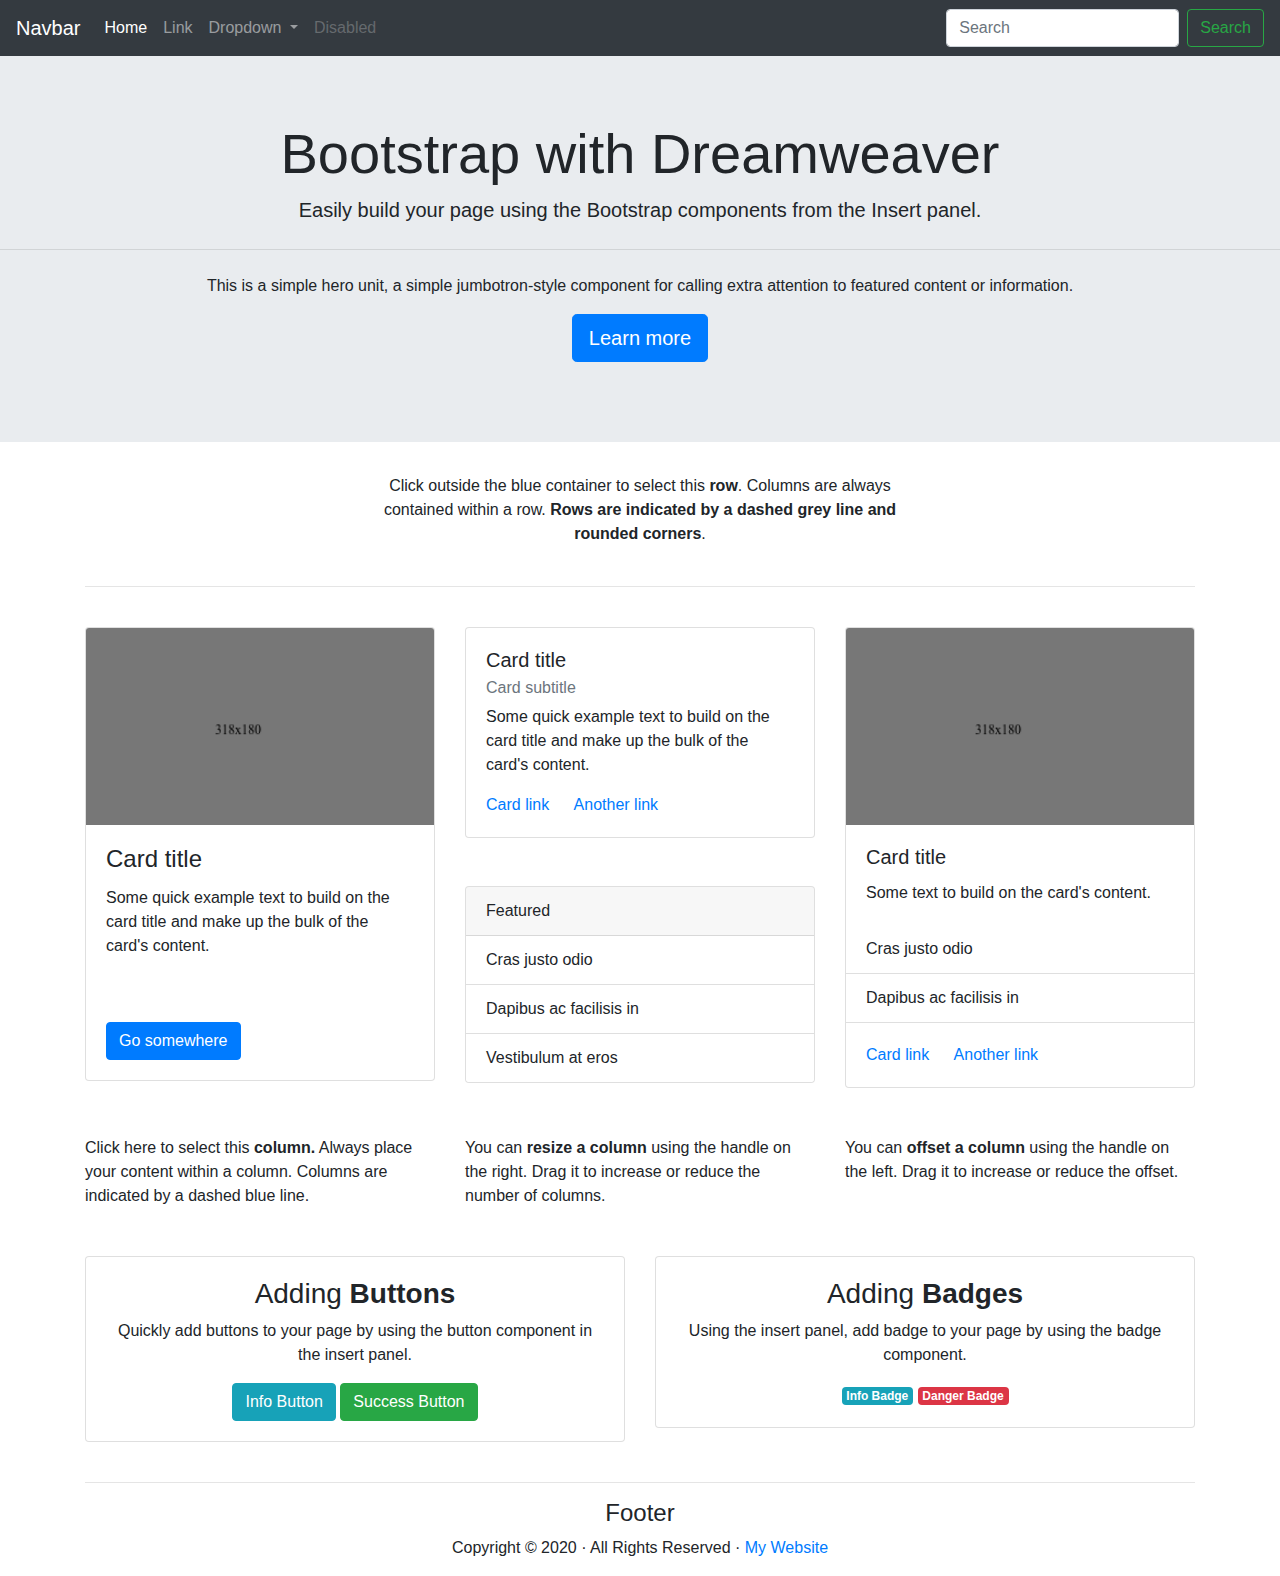
==== index.html @ 67c65842 "Added Bootstrap files" ====
<!DOCTYPE html>
<html lang="en">
  <head>
    <meta charset="utf-8">
    <meta http-equiv="X-UA-Compatible" content="IE=edge">
    <meta name="viewport" content="width=device-width, initial-scale=1">
    <title>Bootstrap - Prebuilt Layout</title>

    <!-- Bootstrap -->
    <link href="css/bootstrap-4.4.1.css" rel="stylesheet">

  </head>
  <body>
    <nav class="navbar navbar-expand-lg navbar-dark bg-dark">
       <a class="navbar-brand" href="#">Navbar</a>
       <button class="navbar-toggler" type="button" data-toggle="collapse" data-target="#navbarSupportedContent" aria-controls="navbarSupportedContent" aria-expanded="false" aria-label="Toggle navigation">
       <span class="navbar-toggler-icon"></span>
       </button>
       <div class="collapse navbar-collapse" id="navbarSupportedContent">
          <ul class="navbar-nav mr-auto">
             <li class="nav-item active">
                <a class="nav-link" href="#">Home <span class="sr-only">(current)</span></a>
             </li>
             <li class="nav-item">
                <a class="nav-link" href="#">Link</a>
             </li>
             <li class="nav-item dropdown">
                <a class="nav-link dropdown-toggle" href="#" id="navbarDropdown" role="button" data-toggle="dropdown" aria-haspopup="true" aria-expanded="false">
                Dropdown
                </a>
                <div class="dropdown-menu" aria-labelledby="navbarDropdown">
                   <a class="dropdown-item" href="#">Action</a>
                   <a class="dropdown-item" href="#">Another action</a>
                   <div class="dropdown-divider"></div>
                   <a class="dropdown-item" href="#">Something else here</a>
                </div>
             </li>
             <li class="nav-item">
                <a class="nav-link disabled" href="#">Disabled</a>
             </li>
          </ul>
          <form class="form-inline my-2 my-lg-0">
             <input class="form-control mr-sm-2" type="search" placeholder="Search" aria-label="Search">
             <button class="btn btn-outline-success my-2 my-sm-0" type="submit">Search</button>
          </form>
       </div>
    </nav>

    <div class="jumbotron jumbotron-fluid text-center">
       <h1 class="display-4">Bootstrap with Dreamweaver</h1>
       <p class="lead">Easily build your page using the Bootstrap components from the Insert panel.</p>
       <hr class="my-4">
       <p>This is a simple hero unit, a simple jumbotron-style component for calling extra attention to featured content or information.</p>
       <p class="lead">
          <a class="btn btn-primary btn-lg" href="#" role="button">Learn more</a>
       </p>
    </div>
    <div class="container">
       <div class="row text-center">
          <div class="col-lg-6 offset-lg-3">Click outside the blue container to select this <strong>row</strong>. Columns are always contained within a row. <strong>Rows are indicated by a dashed grey line and rounded corners</strong>. </div>
       </div>
       <br>
       <hr>
       <br>
       <div class="row">
          <div class="col-md-4">
             <div class="card">
                <img class="card-img-top" src="images/card-img.png" alt="Card image cap">
                <div class="card-body">
                   <h4 class="card-title">Card title</h4>
                   <p class="card-text">Some quick example text to build on the card title and make up the bulk of the card's content.</p>
                   <br><br>
                   <a href="#" class="btn btn-primary">Go somewhere</a>
                </div>
             </div>
          </div>
          <div class="col-md-4">
             <div class="card">
                <div class="card-body">
                   <h5 class="card-title">Card title</h5>
                   <h6 class="card-subtitle mb-2 text-muted">Card subtitle</h6>
                   <p class="card-text">Some quick example text to build on the card title and make up the bulk of the card's content.</p>
                   <a href="#" class="card-link">Card link</a>
                   <a href="#" class="card-link">Another link</a>
                </div>
             </div>
             <br>
             <br/>
             <div class="card">
                <div class="card-header">
                   Featured
                </div>
                <ul class="list-group list-group-flush">
                   <li class="list-group-item">Cras justo odio</li>
                   <li class="list-group-item">Dapibus ac facilisis in</li>
                   <li class="list-group-item">Vestibulum at eros</li>
                </ul>
             </div>
          </div>
          <div class="col-md-4">
             <div class="card">
                <img class="card-img-top" src="images/card-img.png" alt="Card image cap">
                <div class="card-body">
                   <h5 class="card-title">Card title</h5>
                   <p class="card-text">Some text to build on the card's content.</p>
                </div>
                <ul class="list-group list-group-flush">
                   <li class="list-group-item">Cras justo odio</li>
                   <li class="list-group-item">Dapibus ac facilisis in</li>
                </ul>
                <div class="card-body">
                   <a href="#" class="card-link">Card link</a>
                   <a href="#" class="card-link">Another link</a>
                </div>
             </div>
          </div>
       </div>
       <br/>
       <br/>
       <div class="row">
          <div class=" col-md-4"> Click here to select this<strong> column.</strong> Always place your content within a column. Columns are indicated by a dashed blue line. </div>
          <div class="col-md-4 "> You can <strong>resize a column</strong> using the handle on the right. Drag it to increase or reduce the number of columns.</div>
          <div class="col-md-4 "> You can <strong>offset a column</strong> using the handle on the left. Drag it to increase or reduce the offset. </div>
       </div>
       <br/>
       <br/>
       <div class="row">
          <div class="col-md-6 text-center">
             <div class="card">
                <div class="card-body">
                   <h3>Adding <strong>Buttons</strong></h3>
                   <p>Quickly add buttons to your page by using the button component in the insert panel. </p>
                   <button type="button" class="btn btn-info btn-md">Info Button</button>
                   <button type="button" class="btn btn-success btn-md">Success Button</button>
                </div>
             </div>
          </div>
          <div class="text-center col-md-6">
             <div class="card">
                <div class="card-body">
                   <h3>Adding <strong>Badges</strong></h3>
                   <p>Using the insert panel, add badge to your page by using the badge component.</p>
                   <span class="badge badge-info">Info Badge</span> <span class="badge badge-danger">Danger Badge</span>
                </div>
             </div>
          </div>
       </div>
       <br>
       <hr>
       <div class="row">
          <div class="text-center col-lg-6 offset-lg-3">
             <h4>Footer </h4>
             <p>Copyright &copy; 2020 &middot; All Rights Reserved &middot; <a href="#" >My Website</a></p>
          </div>
       </div>
    </div>
    <!-- jQuery (necessary for Bootstrap's JavaScript plugins) --> 
    <script src="js/jquery-3.4.1.min.js"></script>

    <!-- Include all compiled plugins (below), or include individual files as needed --> 
    <script src="js/popper.min.js"></script>
    <script src="js/bootstrap-4.4.1.js"></script>
  </body>
</html>
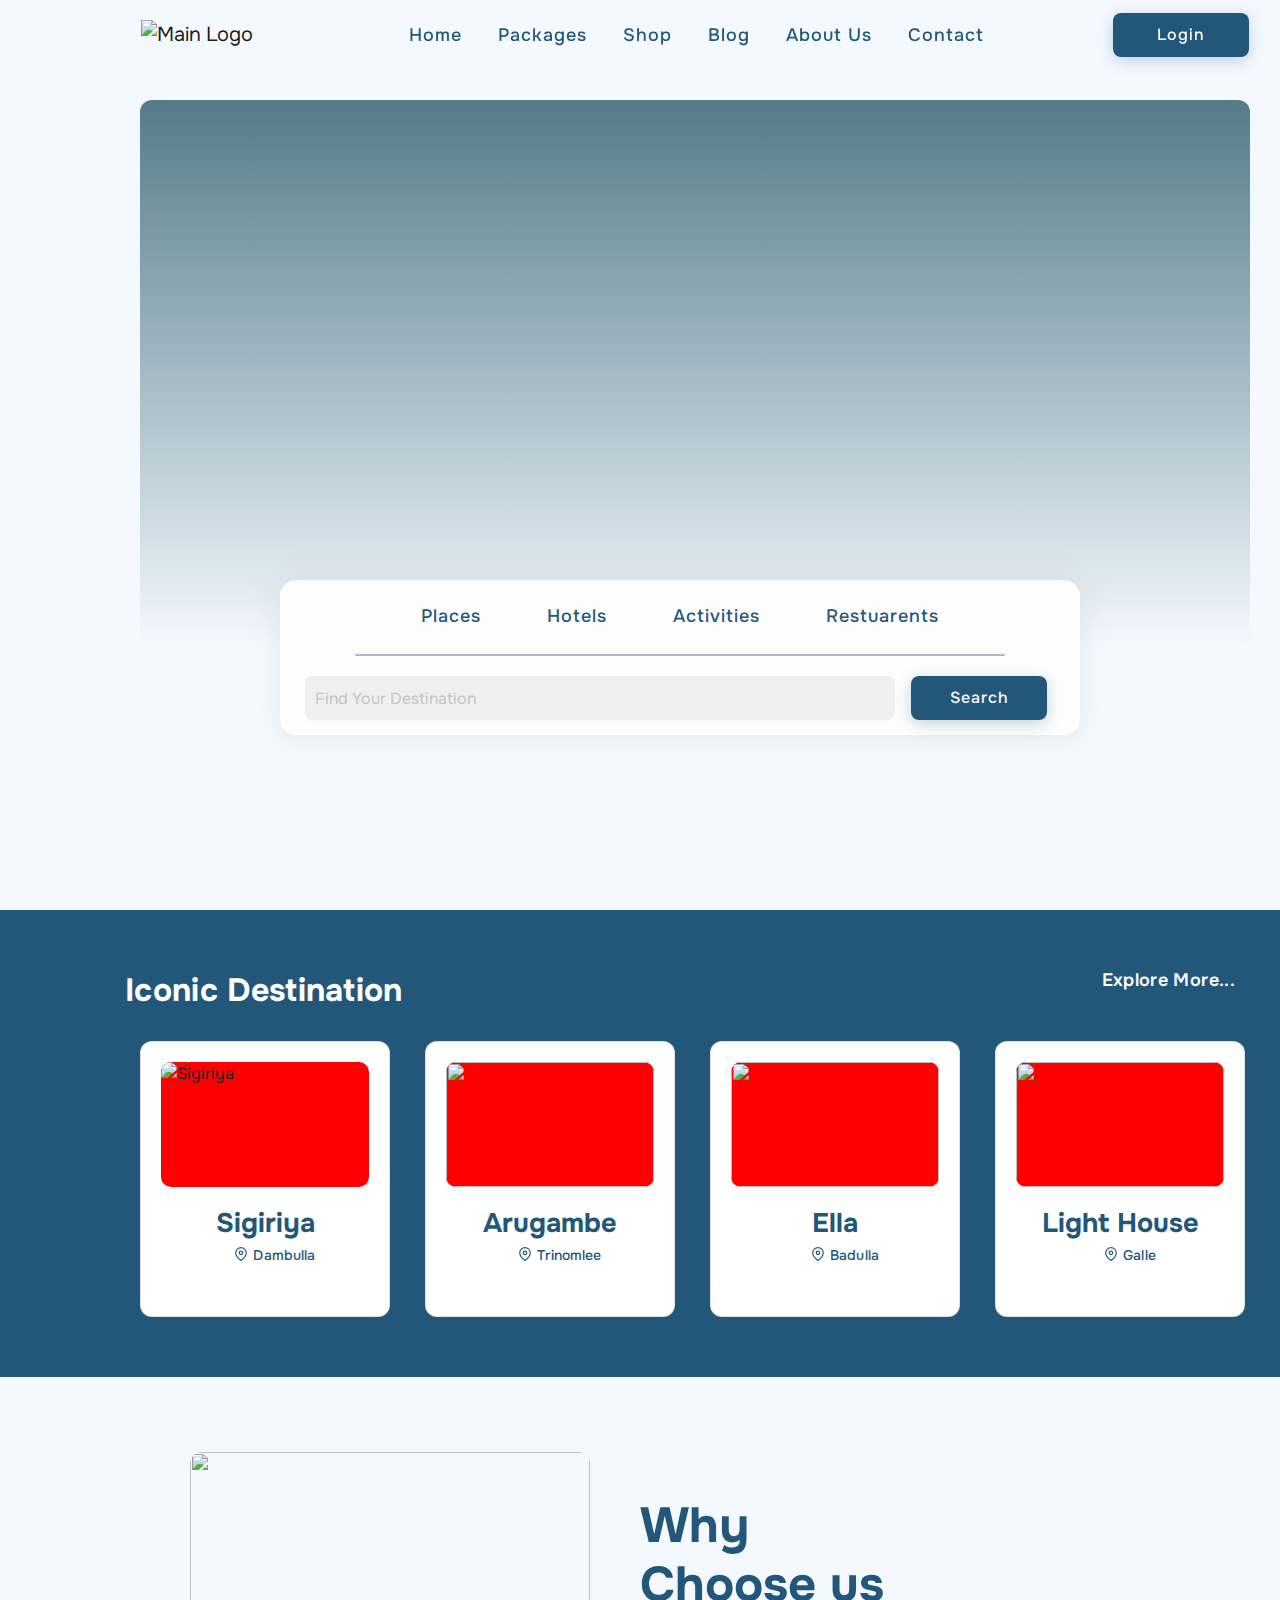
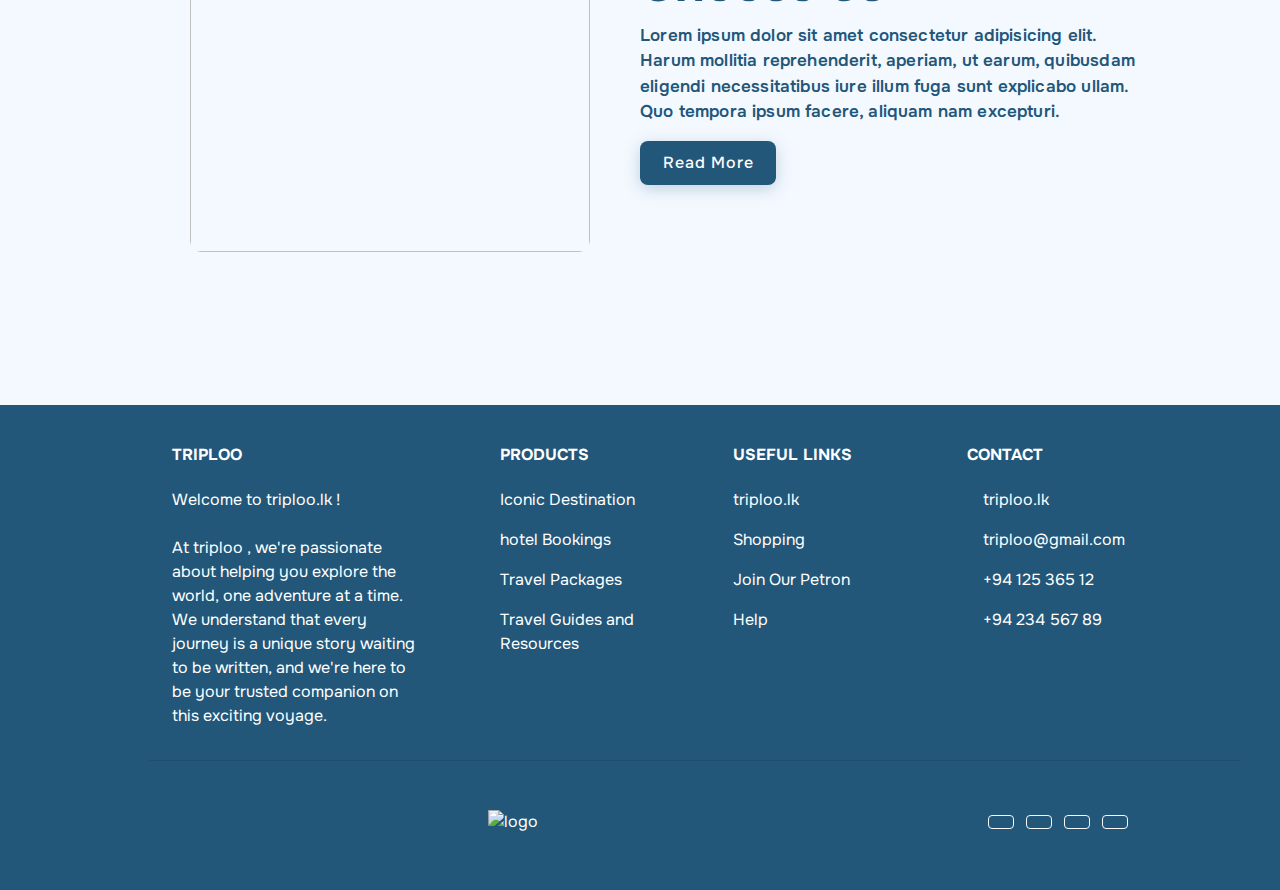
==== commit 4a4e5ba4: ".gitignore file added" ====
--- a/index.html
+++ b/index.html
@@ -4,156 +4,440 @@
     <meta charset="utf-8">
     <meta http-equiv="X-UA-Compatible" content="IE=edge">
     <meta name="viewport" content="width=device-width, initial-scale=1">
-    <title>Bootstrap - Prebuilt Layout</title>
+    <title>Triploo | See the world your way</title>
 
     <!-- Bootstrap -->
     <link href="css/bootstrap-4.4.1.css" rel="stylesheet">
 
+    <!-- External Css -->
+    <link rel="stylesheet" href="./css/style.css">
+
+    <!-- Fav Icon  -->
+    <link rel="Icon" href="./images/logos/favIconSvg.svg">
+
+    <!-- Remix icon CDN -->
+    <link href="https://cdn.jsdelivr.net/npm/remixicon@2.2.0/fonts/remixicon.css" rel="stylesheet">
+
+    <!-- Google font link -->
+   <link rel="preconnect" href="https://fonts.googleapis.com">
+   <link rel="preconnect" href="https://fonts.gstatic.com" crossorigin>
+   <link href="https://fonts.googleapis.com/css2?family=Gabarito:wght@400;500;600;700;800;900&family=Lato:wght@700&family=Onest:wght@100;200;300;400;500;600;700;800;900&family=Source+Sans+3:wght@600&display=swap" rel="stylesheet">
+
   </head>
   <body>
-    <nav class="navbar navbar-expand-lg navbar-dark bg-dark">
-       <a class="navbar-brand" href="#">Navbar</a>
-       <button class="navbar-toggler" type="button" data-toggle="collapse" data-target="#navbarSupportedContent" aria-controls="navbarSupportedContent" aria-expanded="false" aria-label="Toggle navigation">
-       <span class="navbar-toggler-icon"></span>
-       </button>
-       <div class="collapse navbar-collapse" id="navbarSupportedContent">
-          <ul class="navbar-nav mr-auto">
-             <li class="nav-item active">
-                <a class="nav-link" href="#">Home <span class="sr-only">(current)</span></a>
-             </li>
-             <li class="nav-item">
-                <a class="nav-link" href="#">Link</a>
-             </li>
-             <li class="nav-item dropdown">
-                <a class="nav-link dropdown-toggle" href="#" id="navbarDropdown" role="button" data-toggle="dropdown" aria-haspopup="true" aria-expanded="false">
-                Dropdown
-                </a>
-                <div class="dropdown-menu" aria-labelledby="navbarDropdown">
-                   <a class="dropdown-item" href="#">Action</a>
-                   <a class="dropdown-item" href="#">Another action</a>
-                   <div class="dropdown-divider"></div>
-                   <a class="dropdown-item" href="#">Something else here</a>
-                </div>
-             </li>
-             <li class="nav-item">
-                <a class="nav-link disabled" href="#">Disabled</a>
-             </li>
+  
+    <!-- Hero Section Start here-->
+    <div class="container">
+      <!-- Nav Bar -->
+      <nav class="navbar navbar-expand-lg navbar-light bg-light container fixed-top">
+        <a class="navbar-brand" href="#">
+          <!-- logo here -->
+          <div class="main-logo">
+            <img src="./images/logos/logoPrimary.svg" alt="Main Logo">
+          </div>
+        </a>
+        <button class="navbar-toggler" type="button" data-toggle="collapse" data-target="#navbarSupportedContent" aria-controls="navbarSupportedContent" aria-expanded="false" aria-label="Toggle navigation">
+          <span class="navbar-toggler-icon"></span>
+        </button>
+    
+        <div class="collapse navbar-collapse" id="navbarSupportedContent">
+          <ul class="navbar-nav mx-auto"> <!-- Updated class from 'mr-auto' to 'mx-auto' -->
+            <li class="nav-item">
+              <a class="nav-link" href="#">Home</a>
+            </li>
+            <li class="nav-item">
+              <a class="nav-link" href="#">Packages</a>
+            </li>
+            <li class="nav-item">
+              <a class="nav-link" href="#">Shop</a>
+            </li>
+            <li class="nav-item">
+              <a class="nav-link" href="#">Blog</a>
+            </li>
+            <li class="nav-item">
+              <a class="nav-link" href="#">About Us</a>
+            </li>
+            <li class="nav-item">
+              <a class="nav-link" href="#">Contact</a>
+            </li>
           </ul>
           <form class="form-inline my-2 my-lg-0">
-             <input class="form-control mr-sm-2" type="search" placeholder="Search" aria-label="Search">
-             <button class="btn btn-outline-success my-2 my-sm-0" type="submit">Search</button>
+            <button class="button my-2 my-sm-0" type="submit">Login</button>
           </form>
-       </div>
-    </nav>
-
-    <div class="jumbotron jumbotron-fluid text-center">
-       <h1 class="display-4">Bootstrap with Dreamweaver</h1>
-       <p class="lead">Easily build your page using the Bootstrap components from the Insert panel.</p>
-       <hr class="my-4">
-       <p>This is a simple hero unit, a simple jumbotron-style component for calling extra attention to featured content or information.</p>
-       <p class="lead">
-          <a class="btn btn-primary btn-lg" href="#" role="button">Learn more</a>
-       </p>
+        </div>
+      </nav>
+    </div>    
+
+
+    <!-- carosel start here -->
+    <!-- <div class="space-tb-5"></div> -->
+    <section>
+      <div class="container hero-section">
+        <div class="caro-gradient">
+          <div class="carosel">
+            <div class="space-tb-10"></div>
+            <div>
+              <!-- <h1 class="caro-text">
+                Explore Galle's historic Dutch fort, set 
+                <br> against the backdrop.
+              </h1> -->
+            </div>
+          </div>
+        </div>
+        <!-- search bar -->
+        <div class="container">
+          <div class="main-search-bar text-center">
+            <div class="back-box">
+              <!-- links here -->
+              <div class="back-box-links">
+                <ul class="mx-auto"> <!-- Updated class from 'mr-auto' to 'mx-auto' -->
+                  <li class="nav-item">
+                    <a class="nav-link" href="#">Places</a>
+                  </li>
+                  <li class="nav-item">
+                    <a class="nav-link" href="#">Hotels</a>
+                  </li>
+                  <li class="nav-item">
+                    <a class="nav-link" href="#">Activities</a>
+                  </li>
+                  <li class="nav-item">
+                    <a class="nav-link" href="#">Restuarents</a>
+                  </li>
+                </ul>
+              </div>
+              <!-- straight line -->
+              <div class="line-hr mx-auto"></div>
+              <!-- search bar and search button -->
+              <div class="search-area">
+                <form class="form-inline my-2 my-lg-0">
+                  <input class="mr-sm-2 searchBar" type="search" placeholder="Find Your Destination" aria-label="Search">
+                  <div class="justify-content-end d-flex">
+                    <button class="button my-2 my-sm-0 ml-2" type="submit">Search</button>
+                  </div>
+                </form>
+              </div>
+            </div>
+          </div>
+        </div>        
+      </div>
+    </section>
+    <!-- carosel end here -->
+
+    <!-- Hero Section End here -->
+
+
+    <!-- ============================================== -->
+    <!--                  Destinations                  -->
+    <!-- ============================================== -->
+
+    <div class="destinations">
+      <div class="container">
+        <div class="space-tb-60"></div>
+        <!-- Content goes her -->
+
+        <div class="textArea row">
+            <h1 class="destination-main-txt">Iconic Destination</h1>
+            <h1 class="explore-txt">Explore More...</h1>
+        </div>
+        
+        
+        <div class="row">
+
+          <!-- card start -->
+          <div class="col-sm-3">
+            <div class="card">
+              <div class="card-body">
+                <div>
+                  <img class="cardImg" src="./images/destinations/desSigiriya.jpeg" alt="Sigiriya">
+                </div>
+                <div>
+                  <h1 class="cardText">
+                    Sigiriya
+                  </h1>
+                  <div class="cardLocation row d-flex">
+                    <svg xmlns="http://www.w3.org/2000/svg" width="14" height="14" viewBox="0 0 14 14" fill="none">
+                      <path d="M12.25 5.83325C12.25 9.91658 7 13.4166 7 13.4166C7 13.4166 1.75 9.91658 1.75 5.83325C1.75 4.44087 2.30312 3.10551 3.28769 2.12094C4.27226 1.13638 5.60761 0.583252 7 0.583252C8.39239 0.583252 9.72774 1.13638 10.7123 2.12094C11.6969 3.10551 12.25 4.44087 12.25 5.83325Z" stroke="#22577A" stroke-width="1.16667" stroke-linecap="round" stroke-linejoin="round"/>
+                      <path d="M7 7.58325C7.9665 7.58325 8.75 6.79975 8.75 5.83325C8.75 4.86675 7.9665 4.08325 7 4.08325C6.0335 4.08325 5.25 4.86675 5.25 5.83325C5.25 6.79975 6.0335 7.58325 7 7.58325Z" stroke="#22577A" stroke-width="1.16667" stroke-linecap="round" stroke-linejoin="round"/>
+                    </svg>
+                    <h1 class="cardLocation">
+                      Dambulla
+                    </h1>
+                  </div>
+                </div>
+              </div>
+            </div>
+          </div>
+          <!-- card end -->
+
+          <!-- card start -->
+          <div class="col-sm-3">
+            <div class="card">
+              <div class="card-body">
+                <div>
+                  <img class="cardImg" src="./images/destinations/desArugambay.jpeg" alt="">
+                </div>
+                <div>
+                  <h1 class="cardText">
+                    Arugambe
+                  </h1>
+                  <div class="cardLocation row d-flex">
+                    <svg xmlns="http://www.w3.org/2000/svg" width="14" height="14" viewBox="0 0 14 14" fill="none">
+                      <path d="M12.25 5.83325C12.25 9.91658 7 13.4166 7 13.4166C7 13.4166 1.75 9.91658 1.75 5.83325C1.75 4.44087 2.30312 3.10551 3.28769 2.12094C4.27226 1.13638 5.60761 0.583252 7 0.583252C8.39239 0.583252 9.72774 1.13638 10.7123 2.12094C11.6969 3.10551 12.25 4.44087 12.25 5.83325Z" stroke="#22577A" stroke-width="1.16667" stroke-linecap="round" stroke-linejoin="round"/>
+                      <path d="M7 7.58325C7.9665 7.58325 8.75 6.79975 8.75 5.83325C8.75 4.86675 7.9665 4.08325 7 4.08325C6.0335 4.08325 5.25 4.86675 5.25 5.83325C5.25 6.79975 6.0335 7.58325 7 7.58325Z" stroke="#22577A" stroke-width="1.16667" stroke-linecap="round" stroke-linejoin="round"/>
+                    </svg>
+                    <h1 class="cardLocation">
+                      Trinomlee
+                    </h1>
+                  </div>
+                </div>
+              </div>
+            </div>
+          </div>
+          <!-- card end -->
+
+          <!-- card start -->
+          <div class="col-sm-3">
+            <div class="card">
+              <div class="card-body">
+                <div>
+                  <img  class="cardImg" src="./images/destinations/desElla.jpeg" alt="">
+                </div>
+                <div>
+                  <h1 class="cardText">
+                    Ella
+                  </h1>
+                  <div class="cardLocation row d-flex">
+                    <svg xmlns="http://www.w3.org/2000/svg" width="14" height="14" viewBox="0 0 14 14" fill="none">
+                      <path d="M12.25 5.83325C12.25 9.91658 7 13.4166 7 13.4166C7 13.4166 1.75 9.91658 1.75 5.83325C1.75 4.44087 2.30312 3.10551 3.28769 2.12094C4.27226 1.13638 5.60761 0.583252 7 0.583252C8.39239 0.583252 9.72774 1.13638 10.7123 2.12094C11.6969 3.10551 12.25 4.44087 12.25 5.83325Z" stroke="#22577A" stroke-width="1.16667" stroke-linecap="round" stroke-linejoin="round"/>
+                      <path d="M7 7.58325C7.9665 7.58325 8.75 6.79975 8.75 5.83325C8.75 4.86675 7.9665 4.08325 7 4.08325C6.0335 4.08325 5.25 4.86675 5.25 5.83325C5.25 6.79975 6.0335 7.58325 7 7.58325Z" stroke="#22577A" stroke-width="1.16667" stroke-linecap="round" stroke-linejoin="round"/>
+                    </svg>
+                    <h1 class="cardLocation">
+                      Badulla
+                    </h1>
+                  </div>
+                </div>
+              </div>
+            </div>
+          </div>
+          <!-- card end -->
+
+          <!-- card start -->
+          <div class="col-sm-3">
+            <div class="card">
+              <div class="card-body">
+                <div>
+                  <img  class="cardImg" src="./images/destinations/desLightHouse.jpeg" alt="">
+                </div>
+                <div>
+                  <h1 class="cardText">
+                    Light House
+                  </h1>
+                  <div class="cardLocation row d-flex">
+                    <svg xmlns="http://www.w3.org/2000/svg" width="14" height="14" viewBox="0 0 14 14" fill="none">
+                      <path d="M12.25 5.83325C12.25 9.91658 7 13.4166 7 13.4166C7 13.4166 1.75 9.91658 1.75 5.83325C1.75 4.44087 2.30312 3.10551 3.28769 2.12094C4.27226 1.13638 5.60761 0.583252 7 0.583252C8.39239 0.583252 9.72774 1.13638 10.7123 2.12094C11.6969 3.10551 12.25 4.44087 12.25 5.83325Z" stroke="#22577A" stroke-width="1.16667" stroke-linecap="round" stroke-linejoin="round"/>
+                      <path d="M7 7.58325C7.9665 7.58325 8.75 6.79975 8.75 5.83325C8.75 4.86675 7.9665 4.08325 7 4.08325C6.0335 4.08325 5.25 4.86675 5.25 5.83325C5.25 6.79975 6.0335 7.58325 7 7.58325Z" stroke="#22577A" stroke-width="1.16667" stroke-linecap="round" stroke-linejoin="round"/>
+                    </svg>
+                    <h1 class="cardLocation">
+                      Galle
+                    </h1>
+                  </div>
+                </div>
+              </div>
+            </div>
+          </div>
+          <!-- card end -->
+
+        </div>
+
+
+      <!-- Content end her -->
+      <div class="space-tb-60"></div>
+      </div>
     </div>
-    <div class="container">
-       <div class="row text-center">
-          <div class="col-lg-6 offset-lg-3">Click outside the blue container to select this <strong>row</strong>. Columns are always contained within a row. <strong>Rows are indicated by a dashed grey line and rounded corners</strong>. </div>
-       </div>
-       <br>
-       <hr>
-       <br>
-       <div class="row">
-          <div class="col-md-4">
-             <div class="card">
-                <img class="card-img-top" src="images/card-img.png" alt="Card image cap">
-                <div class="card-body">
-                   <h4 class="card-title">Card title</h4>
-                   <p class="card-text">Some quick example text to build on the card title and make up the bulk of the card's content.</p>
-                   <br><br>
-                   <a href="#" class="btn btn-primary">Go somewhere</a>
-                </div>
-             </div>
-          </div>
-          <div class="col-md-4">
-             <div class="card">
-                <div class="card-body">
-                   <h5 class="card-title">Card title</h5>
-                   <h6 class="card-subtitle mb-2 text-muted">Card subtitle</h6>
-                   <p class="card-text">Some quick example text to build on the card title and make up the bulk of the card's content.</p>
-                   <a href="#" class="card-link">Card link</a>
-                   <a href="#" class="card-link">Another link</a>
-                </div>
-             </div>
-             <br>
-             <br/>
-             <div class="card">
-                <div class="card-header">
-                   Featured
-                </div>
-                <ul class="list-group list-group-flush">
-                   <li class="list-group-item">Cras justo odio</li>
-                   <li class="list-group-item">Dapibus ac facilisis in</li>
-                   <li class="list-group-item">Vestibulum at eros</li>
-                </ul>
-             </div>
-          </div>
-          <div class="col-md-4">
-             <div class="card">
-                <img class="card-img-top" src="images/card-img.png" alt="Card image cap">
-                <div class="card-body">
-                   <h5 class="card-title">Card title</h5>
-                   <p class="card-text">Some text to build on the card's content.</p>
-                </div>
-                <ul class="list-group list-group-flush">
-                   <li class="list-group-item">Cras justo odio</li>
-                   <li class="list-group-item">Dapibus ac facilisis in</li>
-                </ul>
-                <div class="card-body">
-                   <a href="#" class="card-link">Card link</a>
-                   <a href="#" class="card-link">Another link</a>
-                </div>
-             </div>
-          </div>
-       </div>
-       <br/>
-       <br/>
-       <div class="row">
-          <div class=" col-md-4"> Click here to select this<strong> column.</strong> Always place your content within a column. Columns are indicated by a dashed blue line. </div>
-          <div class="col-md-4 "> You can <strong>resize a column</strong> using the handle on the right. Drag it to increase or reduce the number of columns.</div>
-          <div class="col-md-4 "> You can <strong>offset a column</strong> using the handle on the left. Drag it to increase or reduce the offset. </div>
-       </div>
-       <br/>
-       <br/>
-       <div class="row">
-          <div class="col-md-6 text-center">
-             <div class="card">
-                <div class="card-body">
-                   <h3>Adding <strong>Buttons</strong></h3>
-                   <p>Quickly add buttons to your page by using the button component in the insert panel. </p>
-                   <button type="button" class="btn btn-info btn-md">Info Button</button>
-                   <button type="button" class="btn btn-success btn-md">Success Button</button>
-                </div>
-             </div>
-          </div>
-          <div class="text-center col-md-6">
-             <div class="card">
-                <div class="card-body">
-                   <h3>Adding <strong>Badges</strong></h3>
-                   <p>Using the insert panel, add badge to your page by using the badge component.</p>
-                   <span class="badge badge-info">Info Badge</span> <span class="badge badge-danger">Danger Badge</span>
-                </div>
-             </div>
-          </div>
-       </div>
-       <br>
-       <hr>
-       <div class="row">
-          <div class="text-center col-lg-6 offset-lg-3">
-             <h4>Footer </h4>
-             <p>Copyright &copy; 2020 &middot; All Rights Reserved &middot; <a href="#" >My Website</a></p>
-          </div>
-       </div>
+
+
+    <!-- ============================================== -->
+    <!--                  Why choose us                 -->
+    <!-- ============================================== -->
+  
+
+    <section class="choose-us">
+      <div class="container">
+        <div class="col-lg-12">
+          <div class="row">
+            <!-- left -->
+            <div class="col-lg-6 ch-left d-flex justify-content-center align-items-center">
+              <div>
+                <img class="c-img" src="./images/chose-us/chooseUsImg.jpg" alt="">
+              </div>
+            </div>
+            <!-- right -->
+            <div class="col-lg-6 ch-right d-flex justify-content-center">
+              <div class="row">
+                <h1 class="c-main-txt">
+                Why <br> Choose us
+              </h1>
+              <p class="c-para">
+                Lorem ipsum dolor sit amet consectetur adipisicing elit. Harum mollitia reprehenderit, aperiam, ut earum, quibusdam eligendi necessitatibus iure illum fuga sunt explicabo ullam. Quo tempora ipsum facere, aliquam nam excepturi.
+              </p>
+              <button class="button my-2 my-sm-0" type="submit">Read More</button>
+              </div>
+            </div>
+          </div>
+        </div>
+      </div>
+    </section>
+
+    <!-- ============================================== -->
+    <!--                  Footer                        -->
+    <!-- ============================================== -->
+
+    <div class=" my-5">
+      <!-- Footer -->
+      <footer
+              class=" text-lg-start text-white"
+              style="background-color: #22577A">
+        <!-- Grid container -->
+        <div class="container p-4 pb-0">
+          <!-- Section: Links -->
+          <section class="">
+            <!--Grid row-->
+            <div class="row">
+              <!-- Grid column -->
+              <div class="col-md-3 col-lg-3 col-xl-3 mx-auto mt-3">
+                <h6 class="text-uppercase mb-4 font-weight-bold">
+                triploo&nbsp; </h6>
+                <p>
+                  Welcome to triploo.lk ! <br><br>
+  
+  At triploo , we're passionate about helping you explore the world, one adventure at a time.<br> We understand that every journey is a unique story waiting to be written, and we're here to be your trusted companion on this exciting voyage.
+                  </div>
+              <!-- Grid column -->
+    
+              <hr class="w-100 clearfix d-md-none" />
+    
+              <!-- Grid column -->
+              <div class="col-md-2 col-lg-2 col-xl-2 mx-auto mt-3">
+                <h6 class="text-uppercase mb-4 font-weight-bold">Products</h6>
+                <p>
+                  <a class="text-white">Iconic Destination</a>
+                </p>
+                <p>
+                  <a class="text-white">hotel Bookings&nbsp;</a>
+                </p>
+                <p>
+                  <a class="text-white">Travel Packages&nbsp;</a>
+                </p>
+                <p>
+                  <a class="text-white">Travel Guides and Resources</a>
+                </p>
+              </div>
+              <!-- Grid column -->
+    
+              <hr class="w-100 clearfix d-md-none" />
+    
+              <!-- Grid column -->
+              <div class="col-md-3 col-lg-2 col-xl-2 mx-auto mt-3">
+                <h6 class="text-uppercase mb-4 font-weight-bold">
+                  Useful links
+                </h6>
+                <p>
+                  <a class="text-white">triploo.lk&nbsp;</a>
+                </p>
+                <p>
+                  <a class="text-white">Shopping</a>
+                </p>
+                <p>
+                  <a class="text-white">Join Our Petron&nbsp;</a>
+                </p>
+                <p>
+                  <a class="text-white">Help</a>
+                </p>
+              </div>
+    
+              <!-- Grid column -->
+              <hr class="w-100 clearfix d-md-none" />
+    
+              <!-- Grid column -->
+              <div class="col-md-4 col-lg-3 col-xl-3 mx-auto mt-3">
+                <h6 class="text-uppercase mb-4 font-weight-bold">Contact</h6>
+                <p><i class="fas fa-home mr-3"></i> triploo.lk</p>
+                <p><i class="fas fa-envelope mr-3"></i> triploo@gmail.com</p>
+                <p><i class="fas fa-phone mr-3"></i> +94 125 365 12</p>
+                <p><i class="fas fa-print mr-3"></i> +94 234 567 89</p>
+              </div>
+              <!-- Grid column -->
+            </div>
+            <!--Grid row-->
+          </section>
+          <!-- Section: Links -->
+    
+          <hr class="my-3">
+    
+          <!-- Section: Copyright -->
+          <section class="p-3 pt-0">
+            <div class="row d-flex align-items-center">
+              <!-- Grid column -->
+              <div class="col-md-7 col-lg-8 text-center text-md-start">
+                <!-- Copyright -->
+                <div class="p-3">
+                  
+                    <img src="./images/logos/logoWhite.svg" alt="logo" width="150px">
+                </div>
+                <!-- Copyright -->
+              </div>
+              <!-- Grid column -->
+    
+              <!-- Grid column -->
+              <div class="col-md-5 col-lg-4 ml-lg-0 text-center text-md-end">
+                <!-- Facebook -->
+                <a
+                   class="btn btn-outline-light btn-floating m-1"
+                   class="text-white"
+                   role="button">
+                   <i class="ri-facebook-circle-line"></i></a>
+    
+                <!-- Twitter -->
+                <a
+                   class="btn btn-outline-light btn-floating m-1"
+                   class="text-white"
+                   role="button">
+                   
+                   <i class="ri-twitter-line"></i></a>
+    
+                <!-- Google -->
+                <a
+                   class="btn btn-outline-light btn-floating m-1"
+                   class="text-white"
+                   role="button"
+                   > <i class="ri-google-line"></i> </a>
+    
+                <!-- Instagram -->
+                <a
+                   class="btn btn-outline-light btn-floating m-1"
+                   class="text-white"
+                   role="button"
+                   > <i class="ri-instagram-line"></i> </a>
+              </div>
+              <!-- Grid column -->
+            </div>
+          </section>
+          <!-- Section: Copyright -->
+        </div>
+        <!-- Grid container -->
+      </footer>
+      <!-- Footer -->
     </div>
+    <!-- End of .container -->
+
+
+    <!-- ============================================== -->
+    <!--             Java Script Section                -->
+    <!-- ============================================== -->
+
+    <!-- external js  -->
+    <!-- <script src="./js/script.js"></script> -->
+
     <!-- jQuery (necessary for Bootstrap's JavaScript plugins) --> 
     <script src="js/jquery-3.4.1.min.js"></script>
 
@@ -161,4 +445,4 @@
     <script src="js/popper.min.js"></script>
     <script src="js/bootstrap-4.4.1.js"></script>
   </body>
-</html>
+</html>--- a/css/style.css
+++ b/css/style.css
@@ -0,0 +1,398 @@
+/*! Variables */
+:root {
+    /* Font Styles */
+    --mainfont: 'Onest', sans-serif;
+
+    /* Color Variables */
+    --colorBlueMain: #22577A;
+    --colorBlack: #010101;
+    --colorSecondYellow: #f7e8cf;
+    --colorYellow: #EAAB44;
+    --colorGray: #606566;
+    --colorWhite: #FDFDFD;
+    --colorBackground: #F4F9FF;
+}
+
+body{
+    font-family: var(--mainfont) !important;
+    cursor: default;
+    height: 100vh;
+    background-color: var(--colorBackground);
+}
+
+html{
+    scroll-behavior: smooth;
+}
+
+body::-webkit-scrollbar {
+    display: none;
+}
+
+/* Reset Styles */
+* {
+    margin: 0px;
+    padding: 0px;
+    box-sizing: border-box;
+}
+
+/* Text Selection Styles */
+::-moz-selection {
+    color: var(--colorBlack);
+    background: var(--colorBlueMain);
+}
+
+/* Page selection colos  */
+::selection {
+    color: var(--colorWhite);
+    background: var(--colorBlueMain);
+}
+
+/* All Other Content */
+/* Here section Start here */
+
+/* nav bar */
+.container{
+    margin-left: 125px !important;
+    margin-right: 125px !important;
+}
+
+.main-logo img{
+    width: 110px;
+    flex-shrink: 0;
+}
+
+.nav-link{
+    color: var(--colorBlueMain) !important;
+    font-family: var(--mainfont);
+    font-size: 18px !important;
+    font-weight: 500 !important;
+    letter-spacing: 1px !important;
+}
+.nav-link:hover{
+    color: var(--colorYellow) !important;
+    /* letter-spacing: 1.2px !important; */
+}
+
+.button{
+    width: 136px;
+    height: 44px;
+    flex-shrink: 0;
+    border-radius: 8px;
+    box-shadow: 0px 4px 16px 0px rgba(34, 87, 122, 0.25);
+    background: var(--colorBlueMain);
+    color: var(--colorWhite);
+    border-color: transparent ;
+    transition: 10ms;
+    font-weight: 500;
+    letter-spacing: 1px;
+}
+
+.button:hover{
+    background-color: var(--colorYellow) !important;
+}
+
+.navbar-nav {
+    text-align: center;
+}
+  
+.nav-item {
+    display: inline-block;
+    margin: 0 15px;
+}
+.navbar-nav .nav-item {
+    margin-right: 5px;
+  }
+
+.navbar{
+    background-color: var(--colorBackground) !important;
+    height: 70px !important;
+}
+
+/* hero -->> carosel */
+
+.space-tb-20{
+    height: 20px !important;
+}
+.space-tb-15{
+    height: 15px !important;
+}
+.space-tb-10{
+    height: 10px !important;
+}
+.space-tb-5{
+    height: 5px !important;
+}
+.space-tb-60{
+    height: 60px !important;
+}
+.hero-section{
+    margin-top: auto;
+    width: 100% !important;
+    height: 90vh !important;
+    /* background-color: #ec6f6f; */
+}
+
+/* carosel start */
+.carosel{
+    margin-top: 100px;
+    height: 550px !important;
+    width: 100%;
+    border-radius: 12px;
+    /* background-image: url("../images/hero images/caroselArugambe.png"); */
+    background-size: cover;
+    background-position: center;
+    background-repeat: no-repeat;
+    transition: 5s;
+
+    animation-name: animate;
+    animation-direction: alternate-reverse;
+    animation-play-state: running;
+    animation-timing-function: ease-in-out;
+    animation-duration: 20s;
+    animation-fill-mode: forwards;
+    animation-iteration-count: infinite;
+}
+
+@keyframes animate {
+    0%{
+        background-image: url("../images/hero images/carosel18Bond.jpg");
+    }
+    20%{
+        background-image: url("../images/hero images/caroselPeacock.jpg");
+    }
+    40%{
+        background-image: url("../images/hero images/caroselElle.jpg");
+    }
+    60%{
+        background-image: url("../images/hero images/caroselArugambe.png");
+    }
+    80%{
+        background-image: url("../images/hero images/caroselSigiriya.jpg");
+    }
+    100%{
+        background-image: url("../images/hero images/caroselTempleOfTooth.jpg");
+    }
+}
+
+.caro-text{
+    color: var(--colorWhite);
+    font-weight: 700;
+    align-items: center;
+    text-align: center;
+    margin-top: 70px;
+}
+
+.caro-gradient{
+    margin-top: 100px;
+    height: 550px !important;
+    width: 100%;
+    border-radius: 12px;
+    background: linear-gradient(180deg, #023B4D -51.26%, rgba(5, 54, 73, 0.00) 100%);
+}
+/* carosel end */
+
+/* back box end */
+.back-box{
+    width: 800px;
+    height: 155px;
+    border-radius: 16px;
+    box-shadow: 0px 2px 30px 0px rgba(182, 182, 182, 0.25);
+    align-items: center;
+    margin-top: -70px;
+    /* z-index: 100; */
+    background-color: var(--colorWhite);
+}
+
+.back-box-links{
+    padding-top: 15px;
+    /* padding-bottom: 15px; */
+}
+/* line hr */
+.line-hr{
+    height: 2px;
+    width: 650px;
+    background-color: var(--colorBlueMain);
+    border-radius: 50px;
+    opacity: 40%;
+}
+
+.search-area{
+    /* background-color: red; */
+    margin-top: 15px;
+    margin-left: 25px;
+}
+
+.searchBar{
+    height: 44px;
+    border: transparent !important;
+    padding: 10px;
+    border-radius: 8px;
+    background: #EFEFEF !important;
+    box-shadow: 0px 4px 11px 0px rgba(0, 0, 0, 0.02);
+
+    /* width: 590px !important; */
+}
+
+input {
+    width: 590px; /* Set the width of the input element */
+    padding: 10px; /* Add padding inside the input element */
+    margin: 5px 0; /* Add margin around the input element */
+    border: 1px solid #ccc; /* Set a border with a color */
+    border-radius: 5px; /* Round the corners of the input element */
+    background-color: #f2f2f2; /* Set the background color */
+    color: #333; /* Set the text color */
+    font-size: 16px; /* Set the font size */
+    outline: none; /* Remove the default focus outline */
+    box-shadow: 0px 4px 16px 0px rgba(34, 87, 122, 0.25);
+    transition: border 0.3s; /* Add a smooth transition for the border */
+  }
+  
+input::placeholder {
+    color: #C5C5C5; /* Set the color you desire */
+  }
+
+  /* hero section end */
+
+ /* 
+ ==============================================
+                  Destinations                  
+ ============================================== 
+ */
+
+.destinations{
+    background-color: var(--colorBlueMain);
+    width: 100%;
+    height: auto;
+}
+
+.destination-main-txt{
+    color: var(--colorWhite);
+    font-family: var(--mainfont);
+    font-size: 32px;
+    font-style: normal;
+    font-weight: 700;
+    line-height: normal;
+    letter-spacing: 0.32px;
+    margin-bottom: 30px;
+}
+
+.explore-txt{
+    color: var(--colorWhite);
+    font-family: var(--mainfont);
+    font-size: 18px;
+    font-style: normal;
+    font-weight: 600;
+    letter-spacing: 0.36px;
+}
+
+.textArea{
+    width: 100%;
+    display: flex;
+    justify-content: space-between;
+}
+
+.card{
+    width: 250px;
+    height: 276px;
+    padding: 10px !important;
+}
+
+.card-col {
+    margin-right: 5px; /* Adjust the margin as needed */
+}
+.card{
+    padding: 0px !important;
+
+    border-radius: 12px !important;
+    background: #FFF;
+}
+.cardImg{
+    display: flex;
+    width: 100% !important;
+    height: 125px !important;
+    background-color: red;
+    align-self: center;
+
+    border-radius: 10px;
+
+    background-size: cover;
+    background-position: center;
+    background-repeat: no-repeat;
+}
+
+.cardText{
+    display: flex;
+    justify-content: center; /* Center horizontally */
+    align-items: center;
+    padding-top: 20px;
+    font-family: var(--mainfont);
+    color: var(--colorBlueMain);
+    font-size: 27px !important;
+    font-weight: 700;
+
+}
+
+.cardLocation{
+    justify-content: center;
+    color: var(--colorBlueMain);
+    text-align: center;
+    font-family: var(--mainfont);
+    font-size: 14px;
+    font-weight: 500;
+    letter-spacing: 0.14px;
+    margin-left: 5px;
+
+}
+
+
+ /* 
+ ==============================================
+                  Choose US                  
+ ============================================== 
+ */
+
+.choose-us{
+    display: flex;
+    justify-content: center;
+    width: 100%;
+    height: 580px;
+}
+
+.ch-left{
+    display: flex;
+    justify-content: center;
+    height: 100%;
+    width: 100%;
+}
+
+.ch-right{
+    height: 100%;
+    width: 100%;
+    margin-top: 120px;
+}
+
+.c-img{
+    height: 400px;
+    width: 400px;
+    border-radius: 12px;
+    margin-top: 75px;
+}
+
+.c-main-txt{
+    color: var(--colorBlueMain);
+    font-family: var(--mainfont);
+    font-size: 49px;
+    font-style: normal;
+    font-weight: 700;
+}
+
+.c-para{
+    color: var(--colorBlueMain);
+    font-family: var(--mainfont);
+    font-size: 17px;
+    font-weight: 600;
+    letter-spacing: 0.17px;
+}
+/* Here section End here */
+
+
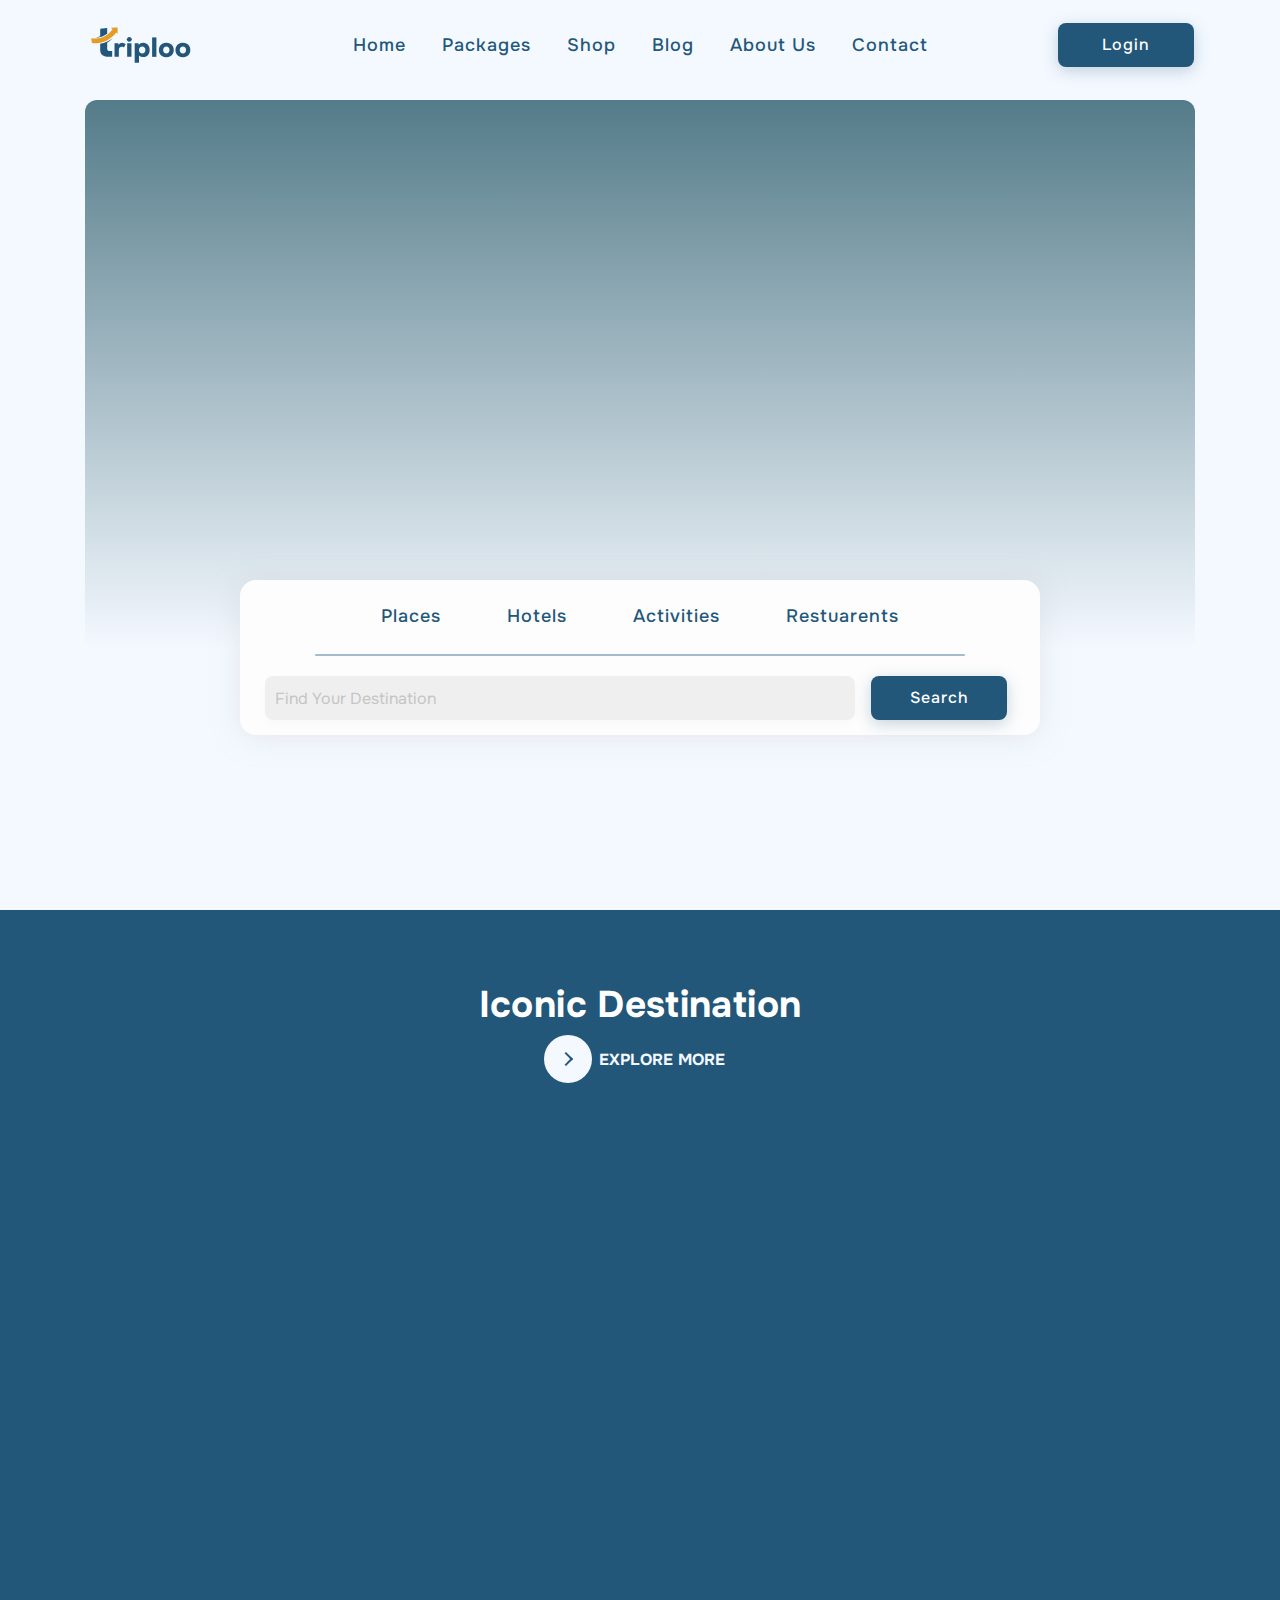
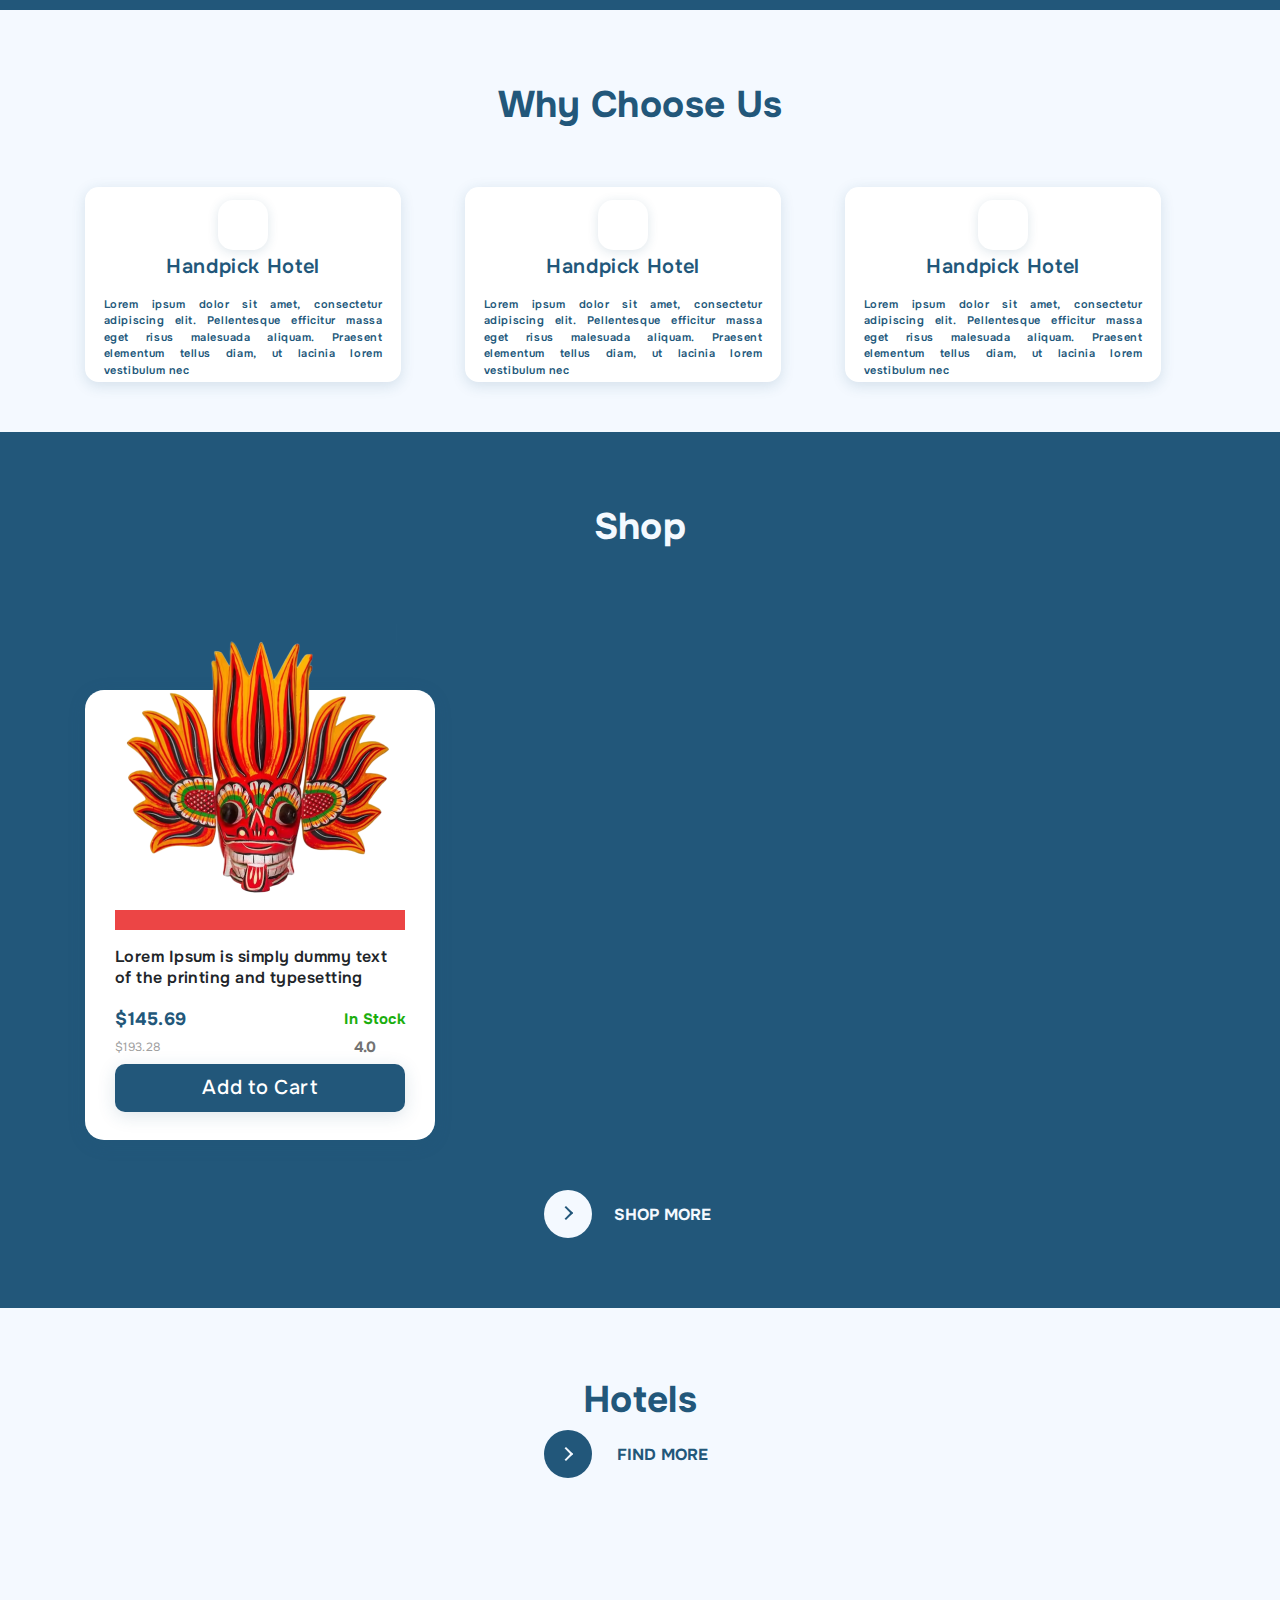
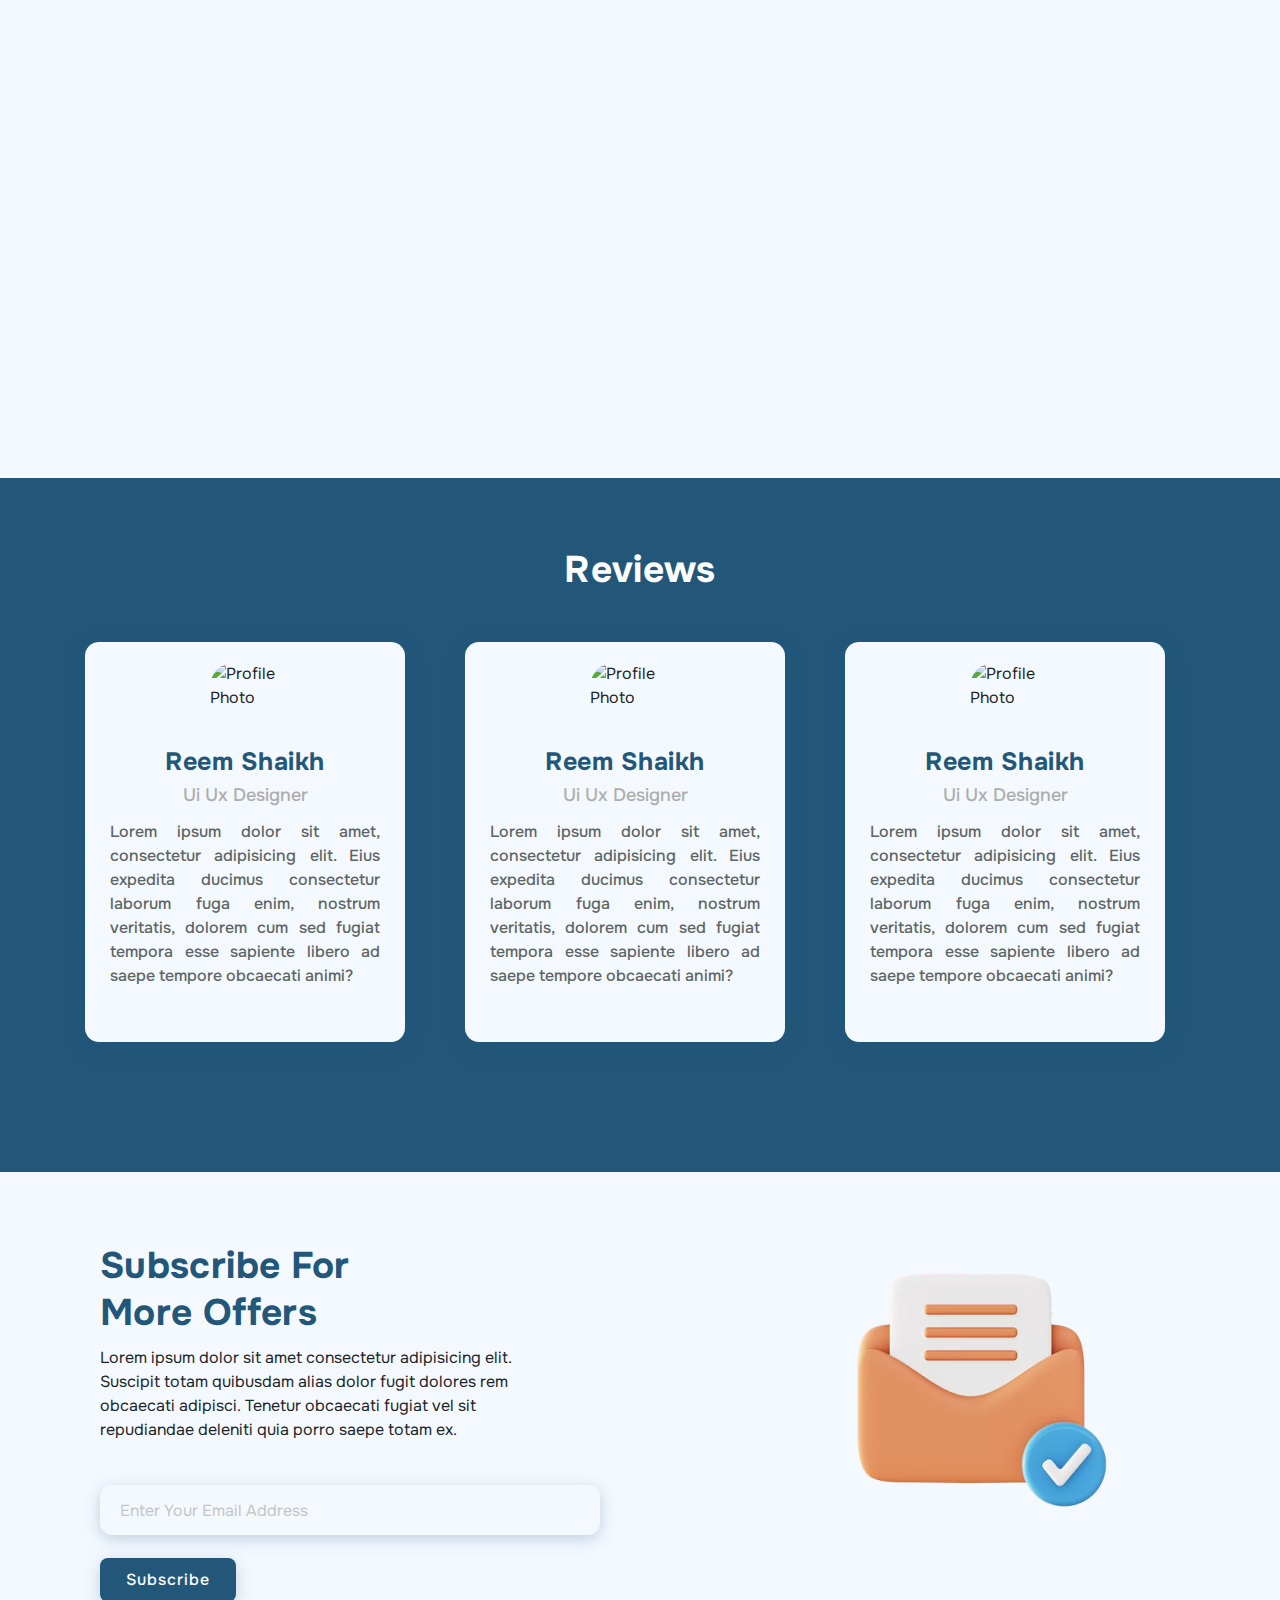
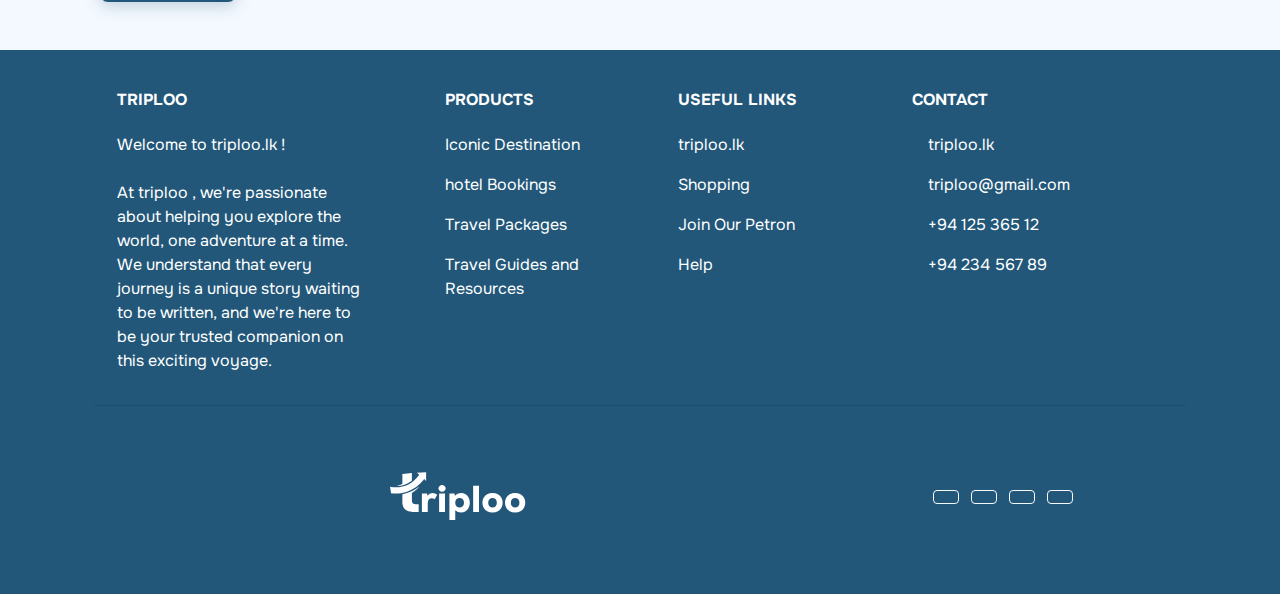
==== commit 1ed4a0ac: "First init" ====
--- a/index.html
+++ b/index.html
@@ -18,6 +18,9 @@
     <!-- Remix icon CDN -->
     <link href="https://cdn.jsdelivr.net/npm/remixicon@2.2.0/fonts/remixicon.css" rel="stylesheet">
 
+    <!-- custom button libry from Dizzpy  -->
+    <link rel="stylesheet" href="./css/dizzpyButton.css">
+
     <!-- Google font link -->
    <link rel="preconnect" href="https://fonts.googleapis.com">
    <link rel="preconnect" href="https://fonts.gstatic.com" crossorigin>
@@ -25,50 +28,64 @@
 
   </head>
   <body>
+
+
+    <!-- =================================================================================================== -->
   
+
+    <!-- ============================================== -->
+    <!--               Nav Bar Section                  -->
+    <!-- ============================================== -->
+
     <!-- Hero Section Start here-->
-    <div class="container">
-      <!-- Nav Bar -->
-      <nav class="navbar navbar-expand-lg navbar-light bg-light container fixed-top">
-        <a class="navbar-brand" href="#">
-          <!-- logo here -->
-          <div class="main-logo">
-            <img src="./images/logos/logoPrimary.svg" alt="Main Logo">
-          </div>
-        </a>
-        <button class="navbar-toggler" type="button" data-toggle="collapse" data-target="#navbarSupportedContent" aria-controls="navbarSupportedContent" aria-expanded="false" aria-label="Toggle navigation">
-          <span class="navbar-toggler-icon"></span>
-        </button>
-    
-        <div class="collapse navbar-collapse" id="navbarSupportedContent">
-          <ul class="navbar-nav mx-auto"> <!-- Updated class from 'mr-auto' to 'mx-auto' -->
-            <li class="nav-item">
-              <a class="nav-link" href="#">Home</a>
-            </li>
-            <li class="nav-item">
-              <a class="nav-link" href="#">Packages</a>
-            </li>
-            <li class="nav-item">
-              <a class="nav-link" href="#">Shop</a>
-            </li>
-            <li class="nav-item">
-              <a class="nav-link" href="#">Blog</a>
-            </li>
-            <li class="nav-item">
-              <a class="nav-link" href="#">About Us</a>
-            </li>
-            <li class="nav-item">
-              <a class="nav-link" href="#">Contact</a>
-            </li>
-          </ul>
-          <form class="form-inline my-2 my-lg-0">
-            <button class="button my-2 my-sm-0" type="submit">Login</button>
-          </form>
-        </div>
-      </nav>
-    </div>    
-
-
+    <div class="container-fluid d-NavContainerFluid">
+      <div class="container">
+        <!-- Nav Bar -->
+        <nav class="navbar navbar-expand-lg navbar-light bg-light container fixed-top">
+          <a class="navbar-brand" href="#">
+            <!-- logo here -->
+            <div class="main-logo">
+              <img src="./images/logos/logoPrimary.svg" alt="Main Logo">
+            </div>
+          </a>
+          <button class="navbar-toggler" type="button" data-toggle="collapse" data-target="#navbarSupportedContent" aria-controls="navbarSupportedContent" aria-expanded="false" aria-label="Toggle navigation">
+            <span class="navbar-toggler-icon"></span>
+          </button>
+      
+          <div class="collapse navbar-collapse" id="navbarSupportedContent">
+            <ul class="navbar-nav mx-auto"> <!-- Updated class from 'mr-auto' to 'mx-auto' -->
+              <li class="nav-item">
+                <a class="nav-link" href="#">Home</a>
+              </li>
+              <li class="nav-item">
+                <a class="nav-link" href="#">Packages</a>
+              </li>
+              <li class="nav-item">
+                <a class="nav-link" href="#">Shop</a>
+              </li>
+              <li class="nav-item">
+                <a class="nav-link" href="#">Blog</a>
+              </li>
+              <li class="nav-item">
+                <a class="nav-link" href="#">About Us</a>
+              </li>
+              <li class="nav-item">
+                <a class="nav-link" href="">Contact</a>
+              </li>
+            </ul>
+            <form class="form-inline my-2 my-lg-0">
+              <button class="button my-2 my-sm-0" type="submit"
+              >Login</button>
+            </form>
+          </div>
+        </nav>
+      </div> 
+    </div>   
+
+
+    <!-- ================================================================================= -->
+
+    
     <!-- carosel start here -->
     <!-- <div class="space-tb-5"></div> -->
     <section>
@@ -84,8 +101,9 @@
             </div>
           </div>
         </div>
+        
         <!-- search bar -->
-        <div class="container">
+        <div class="container d-flex justify-content-center">
           <div class="main-search-bar text-center">
             <div class="back-box">
               <!-- links here -->
@@ -129,164 +147,328 @@
     <!-- ============================================== -->
     <!--                  Destinations                  -->
     <!-- ============================================== -->
-
-    <div class="destinations">
-      <div class="container">
-        <div class="space-tb-60"></div>
-        <!-- Content goes her -->
-
-        <div class="textArea row">
-            <h1 class="destination-main-txt">Iconic Destination</h1>
-            <h1 class="explore-txt">Explore More...</h1>
-        </div>
-        
-        
-        <div class="row">
-
-          <!-- card start -->
-          <div class="col-sm-3">
-            <div class="card">
-              <div class="card-body">
-                <div>
-                  <img class="cardImg" src="./images/destinations/desSigiriya.jpeg" alt="Sigiriya">
-                </div>
-                <div>
-                  <h1 class="cardText">
-                    Sigiriya
-                  </h1>
-                  <div class="cardLocation row d-flex">
-                    <svg xmlns="http://www.w3.org/2000/svg" width="14" height="14" viewBox="0 0 14 14" fill="none">
-                      <path d="M12.25 5.83325C12.25 9.91658 7 13.4166 7 13.4166C7 13.4166 1.75 9.91658 1.75 5.83325C1.75 4.44087 2.30312 3.10551 3.28769 2.12094C4.27226 1.13638 5.60761 0.583252 7 0.583252C8.39239 0.583252 9.72774 1.13638 10.7123 2.12094C11.6969 3.10551 12.25 4.44087 12.25 5.83325Z" stroke="#22577A" stroke-width="1.16667" stroke-linecap="round" stroke-linejoin="round"/>
-                      <path d="M7 7.58325C7.9665 7.58325 8.75 6.79975 8.75 5.83325C8.75 4.86675 7.9665 4.08325 7 4.08325C6.0335 4.08325 5.25 4.86675 5.25 5.83325C5.25 6.79975 6.0335 7.58325 7 7.58325Z" stroke="#22577A" stroke-width="1.16667" stroke-linecap="round" stroke-linejoin="round"/>
-                    </svg>
-                    <h1 class="cardLocation">
-                      Dambulla
-                    </h1>
-                  </div>
-                </div>
-              </div>
-            </div>
-          </div>
-          <!-- card end -->
-
-          <!-- card start -->
-          <div class="col-sm-3">
-            <div class="card">
-              <div class="card-body">
-                <div>
-                  <img class="cardImg" src="./images/destinations/desArugambay.jpeg" alt="">
-                </div>
-                <div>
-                  <h1 class="cardText">
-                    Arugambe
-                  </h1>
-                  <div class="cardLocation row d-flex">
-                    <svg xmlns="http://www.w3.org/2000/svg" width="14" height="14" viewBox="0 0 14 14" fill="none">
-                      <path d="M12.25 5.83325C12.25 9.91658 7 13.4166 7 13.4166C7 13.4166 1.75 9.91658 1.75 5.83325C1.75 4.44087 2.30312 3.10551 3.28769 2.12094C4.27226 1.13638 5.60761 0.583252 7 0.583252C8.39239 0.583252 9.72774 1.13638 10.7123 2.12094C11.6969 3.10551 12.25 4.44087 12.25 5.83325Z" stroke="#22577A" stroke-width="1.16667" stroke-linecap="round" stroke-linejoin="round"/>
-                      <path d="M7 7.58325C7.9665 7.58325 8.75 6.79975 8.75 5.83325C8.75 4.86675 7.9665 4.08325 7 4.08325C6.0335 4.08325 5.25 4.86675 5.25 5.83325C5.25 6.79975 6.0335 7.58325 7 7.58325Z" stroke="#22577A" stroke-width="1.16667" stroke-linecap="round" stroke-linejoin="round"/>
-                    </svg>
-                    <h1 class="cardLocation">
-                      Trinomlee
-                    </h1>
-                  </div>
-                </div>
-              </div>
-            </div>
-          </div>
-          <!-- card end -->
-
-          <!-- card start -->
-          <div class="col-sm-3">
-            <div class="card">
-              <div class="card-body">
-                <div>
-                  <img  class="cardImg" src="./images/destinations/desElla.jpeg" alt="">
-                </div>
-                <div>
-                  <h1 class="cardText">
-                    Ella
-                  </h1>
-                  <div class="cardLocation row d-flex">
-                    <svg xmlns="http://www.w3.org/2000/svg" width="14" height="14" viewBox="0 0 14 14" fill="none">
-                      <path d="M12.25 5.83325C12.25 9.91658 7 13.4166 7 13.4166C7 13.4166 1.75 9.91658 1.75 5.83325C1.75 4.44087 2.30312 3.10551 3.28769 2.12094C4.27226 1.13638 5.60761 0.583252 7 0.583252C8.39239 0.583252 9.72774 1.13638 10.7123 2.12094C11.6969 3.10551 12.25 4.44087 12.25 5.83325Z" stroke="#22577A" stroke-width="1.16667" stroke-linecap="round" stroke-linejoin="round"/>
-                      <path d="M7 7.58325C7.9665 7.58325 8.75 6.79975 8.75 5.83325C8.75 4.86675 7.9665 4.08325 7 4.08325C6.0335 4.08325 5.25 4.86675 5.25 5.83325C5.25 6.79975 6.0335 7.58325 7 7.58325Z" stroke="#22577A" stroke-width="1.16667" stroke-linecap="round" stroke-linejoin="round"/>
-                    </svg>
-                    <h1 class="cardLocation">
-                      Badulla
-                    </h1>
-                  </div>
-                </div>
-              </div>
-            </div>
-          </div>
-          <!-- card end -->
-
-          <!-- card start -->
-          <div class="col-sm-3">
-            <div class="card">
-              <div class="card-body">
-                <div>
-                  <img  class="cardImg" src="./images/destinations/desLightHouse.jpeg" alt="">
-                </div>
-                <div>
-                  <h1 class="cardText">
-                    Light House
-                  </h1>
-                  <div class="cardLocation row d-flex">
-                    <svg xmlns="http://www.w3.org/2000/svg" width="14" height="14" viewBox="0 0 14 14" fill="none">
-                      <path d="M12.25 5.83325C12.25 9.91658 7 13.4166 7 13.4166C7 13.4166 1.75 9.91658 1.75 5.83325C1.75 4.44087 2.30312 3.10551 3.28769 2.12094C4.27226 1.13638 5.60761 0.583252 7 0.583252C8.39239 0.583252 9.72774 1.13638 10.7123 2.12094C11.6969 3.10551 12.25 4.44087 12.25 5.83325Z" stroke="#22577A" stroke-width="1.16667" stroke-linecap="round" stroke-linejoin="round"/>
-                      <path d="M7 7.58325C7.9665 7.58325 8.75 6.79975 8.75 5.83325C8.75 4.86675 7.9665 4.08325 7 4.08325C6.0335 4.08325 5.25 4.86675 5.25 5.83325C5.25 6.79975 6.0335 7.58325 7 7.58325Z" stroke="#22577A" stroke-width="1.16667" stroke-linecap="round" stroke-linejoin="round"/>
-                    </svg>
-                    <h1 class="cardLocation">
-                      Galle
-                    </h1>
-                  </div>
-                </div>
-              </div>
-            </div>
-          </div>
-          <!-- card end -->
-
-        </div>
-
-
-      <!-- Content end her -->
-      <div class="space-tb-60"></div>
-      </div>
-    </div>
-
-
-    <!-- ============================================== -->
-    <!--                  Why choose us                 -->
-    <!-- ============================================== -->
-  
-
-    <section class="choose-us">
-      <div class="container">
-        <div class="col-lg-12">
-          <div class="row">
-            <!-- left -->
-            <div class="col-lg-6 ch-left d-flex justify-content-center align-items-center">
-              <div>
-                <img class="c-img" src="./images/chose-us/chooseUsImg.jpg" alt="">
-              </div>
-            </div>
-            <!-- right -->
-            <div class="col-lg-6 ch-right d-flex justify-content-center">
-              <div class="row">
-                <h1 class="c-main-txt">
-                Why <br> Choose us
-              </h1>
-              <p class="c-para">
-                Lorem ipsum dolor sit amet consectetur adipisicing elit. Harum mollitia reprehenderit, aperiam, ut earum, quibusdam eligendi necessitatibus iure illum fuga sunt explicabo ullam. Quo tempora ipsum facere, aliquam nam excepturi.
-              </p>
-              <button class="button my-2 my-sm-0" type="submit">Read More</button>
-              </div>
-            </div>
-          </div>
+    <section id="d-des-destination">
+      <div class="container-fluid d-des-destinationContainer">
+        <!-- Main text -->
+        <h1 class="d-des-mainText">Iconic Destination</h1>
+        <div class="container">
+
+          <!-- Carousel cards start -->
+          <!-- Carosel cards end -->
+
+          <!-- see more button start -->
+          <div class="d-CustomHowerButton d-flex justify-content-center">
+            <button class="d-d-CB-des-LearnMore">
+              <span class="d-d-CB-des-Circle" aria-hidden="true">
+              <span class="d-d-CB-des-icon d-d-CB-des-Arrow"></span>
+              </span>
+              <span class="d-d-CB-des-ButtonText">Explore More</span>
+            </button>
+          </div>
+          <!-- see more button end -->
         </div>
       </div>
     </section>
+    
+
+    
+    <!-- ============================================== -->
+    <!--                  Why choose us                 -->
+    <!-- ============================================== -->
+  
+    <section id="why-choose-us">
+      <div class="container-fluid d-why-WhyChooseContainer">
+        <div class="container">
+          <h1 class="d-why-MainText">Why Choose Us</h1>
+    
+          <div class="row d-why-cardItems">
+            <!-- col item 4 -->
+            <div class="col-sm">
+              <!-- Card 1 start here -->
+              <div class="d-whyCardBg">
+                <!-- Icon -->
+                <div class="d-whyCardIconBg d-flex">
+                  <i class="ri-hotel-fill"></i>
+                </div>
+                <!-- Card text -->
+                <h1 class="d-whyCardText">Handpick Hotel</h1>
+                <!-- Card description -->
+                <p class="d-whyCardDescription">
+                  Lorem ipsum dolor sit amet, consectetur adipiscing elit. Pellentesque efficitur massa eget risus malesuada aliquam. Praesent elementum tellus diam, ut lacinia lorem vestibulum nec
+                </p>
+              </div>
+              <!-- End of Card -->
+
+            </div>
+            <!-- col item 4 -->
+            <div class="col-sm">
+              <!-- Card 1 start here -->
+              <div class="d-whyCardBg">
+                <!-- Icon -->
+                <div class="d-whyCardIconBg d-flex">
+                  <i class="ri-hotel-fill"></i>
+                </div>
+                <!-- Card text -->
+                <h1 class="d-whyCardText">Handpick Hotel</h1>
+                <!-- Card description -->
+                <p class="d-whyCardDescription">
+                  Lorem ipsum dolor sit amet, consectetur adipiscing elit. Pellentesque efficitur massa eget risus malesuada aliquam. Praesent elementum tellus diam, ut lacinia lorem vestibulum nec
+                </p>
+              </div>
+              <!-- End of Card -->
+
+            </div>
+            <!-- col item 4 -->
+            <div class="col-sm">
+              <!-- Card 1 start here -->
+              <div class="d-whyCardBg">
+                <!-- Icon -->
+                <div class="d-whyCardIconBg d-flex">
+                  <i class="ri-hotel-fill"></i>
+                </div>
+                <!-- Card text -->
+                <h1 class="d-whyCardText">Handpick Hotel</h1>
+                <!-- Card description -->
+                <p class="d-whyCardDescription">
+                  Lorem ipsum dolor sit amet, consectetur adipiscing elit. Pellentesque efficitur massa eget risus malesuada aliquam. Praesent elementum tellus diam, ut lacinia lorem vestibulum nec
+                </p>
+              </div>
+              <!-- End of Card -->
+            </div>
+          </div>
+    
+        </div>
+      </div>
+    </section>
+
+
+
+    <!-- ============================================== -->
+    <!--                       Shop                     -->
+    <!-- ============================================== -->
+    
+    <section class="d-shop">
+      <div class="container-fluid d-shopContainer">
+        <div class="container">
+          <!-- Main text -->
+          <h1 class="d-shop-MainText">Shop</h1>
+
+          <!--! start -->
+          <!-- Card start here -->
+          <div class="d-shopCardItemsBg d-flex">
+            <div class="col">
+              <!-- Product image -->
+              <div class="row">
+                <img class="d-shopProductImg" src="./images/shop/mask.png" alt="Product Image">
+              </div>
+    
+              <!-- Product tags -->
+              <div class="row">
+                <div class="d-shopTags"></div>
+              </div>
+    
+              <!-- Product title -->
+              <div class="row">
+                <h1 class="d-shopItemTitle">
+                  Lorem Ipsum is simply dummy text of the printing and typesetting
+                </h1>
+              </div>
+    
+              <!-- Real price and stock status -->
+              <div class="row">
+                <div class="d-flex d-shopPriceNStock">
+                  <!-- Price -->
+                  <div>
+                    <h1 class="d-shopPrice">$145.69</h1>
+                  </div>
+                  <!-- Stock status -->
+                  <div>
+                    <h1 class="d-shopStock">In Stock</h1>
+                  </div>
+                </div>
+              </div>
+    
+              <!-- Old price and ratings star -->
+              <div class="d-shopRatings row">
+                <!-- Old price -->
+                <p class="d-oldPrice">$193.28</p>
+                <!-- Ratings -->
+                <div class="d-flex d-shopStarPack">
+                  <!-- Stars -->
+                  <div class="d-shopRatingStars">
+                    <i class="ri-star-fill"></i>
+                    <i class="ri-star-fill"></i>
+                    <i class="ri-star-fill"></i>
+                    <i class="ri-star-fill"></i>
+                    <i class="ri-star-half-fill"></i>
+                  </div>
+                  <!-- Rating number -->
+                  <p class="d-shopRatingsValue">4.0</p>
+                </div>
+              </div>
+    
+              <!-- "Add to cart" button -->
+              <div class="row">
+                <button class="d-shopButtonAddToCart">Add to Cart</button>
+              </div>
+            </div>
+          </div>
+          <!-- card end here -->
+          <!--! end -->
+    
+          
+          <!-- see more button start -->
+          <div class="d-CustomHowerButton d-flex justify-content-center d-shopCstmBotton">
+            <button class="d-d-CB-des-LearnMore">
+              <span class="d-d-CB-des-Circle" aria-hidden="true">
+              <span class="d-d-CB-des-icon d-d-CB-des-Arrow"></span>
+              </span>
+              <span class="d-d-CB-des-ButtonText">Shop More</span>
+            </button>
+          </div>
+          <!-- see more button end -->
+
+        </div>
+      </div>
+    </section>
+
+
+    <!-- ============================================== -->
+    <!--                 Hotels                         -->
+    <!-- ============================================== -->
+
+
+    <section class="d-MainPage-Hotels">
+      <div class="container d-hoteContainer">
+        <h1 class="d-hotels-MainText d-flex justify-content-center">Hotels</h1>
+
+        <!-- Carousel cards start -->
+          <!-- Carosel cards end -->
+
+          <!-- see more button start -->
+          <div class="d-CustomHowerButton d-flex justify-content-center">
+            <button class="d-d-Hotels-LearnMore cursor-pointer">
+              <span class="d-d-Hotels-Circle" aria-hidden="true">
+              <span class="d-d-Hotels-icon d-d-Hotels-Arrow"></span>
+              </span>
+              <span class="d-d-Hotels-ButtonText">Find More</span>
+            </button>
+          </div>
+          <!-- see more button end -->
+      </div>
+    </section>
+
+
+
+    <!-- ============================================== -->
+    <!--                    reviews                     -->
+    <!-- ============================================== -->
+
+
+    <section class="d-MainPage-Reviews">
+      <div class="container-fluid d-reviews-ContainerFluid">
+        <div class="container d-containerReviews">
+          <h1 class="d-reviews-MainText d-flex justify-content-center">Reviews</h1>
+
+          <!-- card container -->
+          <div class="d-cardContainer">
+            <div class="row">
+              <div class="col">
+                <div class="d-rev-CardBackground justify-content-center">
+                  <!-- rev image -->
+                  <img src="https://i.pinimg.com/550x/ae/5f/9d/ae5f9da3ceb897f7ff1af298203180c9.jpg" alt="Profile Photo" class="d-rev-ProfilePhoto">
+                  <!-- name -->
+                  <h1 class="d-rev-Name">Reem Shaikh</h1>
+
+                  <!-- position -->
+                  <h1 class="d-rev-position">
+                    Ui Ux Designer
+                  </h1>
+
+                  <!-- description -->
+                  <p class="d-rev-description">
+                    Lorem ipsum dolor sit amet, consectetur adipisicing elit. Eius expedita ducimus consectetur laborum fuga enim, nostrum veritatis, dolorem cum sed fugiat tempora esse sapiente libero ad saepe tempore obcaecati animi?
+                  </p>
+                </div>
+              </div>
+
+              <div class="col">
+                <div class="d-rev-CardBackground justify-content-center">
+                  <!-- rev image -->
+                  <img src="https://i.pinimg.com/550x/ae/5f/9d/ae5f9da3ceb897f7ff1af298203180c9.jpg" alt="Profile Photo" class="d-rev-ProfilePhoto">
+                  <!-- name -->
+                  <h1 class="d-rev-Name">Reem Shaikh</h1>
+
+                  <!-- position -->
+                  <h1 class="d-rev-position">
+                    Ui Ux Designer
+                  </h1>
+
+                  <!-- description -->
+                  <p class="d-rev-description">
+                    Lorem ipsum dolor sit amet, consectetur adipisicing elit. Eius expedita ducimus consectetur laborum fuga enim, nostrum veritatis, dolorem cum sed fugiat tempora esse sapiente libero ad saepe tempore obcaecati animi?
+                  </p>
+                </div>
+              </div>
+
+              <div class="col">
+                <div class="d-rev-CardBackground justify-content-center">
+                  <!-- rev image -->
+                  <img src="https://i.pinimg.com/550x/ae/5f/9d/ae5f9da3ceb897f7ff1af298203180c9.jpg" alt="Profile Photo" class="d-rev-ProfilePhoto">
+                  <!-- name -->
+                  <h1 class="d-rev-Name">Reem Shaikh</h1>
+
+                  <!-- position -->
+                  <h1 class="d-rev-position">
+                    Ui Ux Designer
+                  </h1>
+
+                  <!-- description -->
+                  <p class="d-rev-description">
+                    Lorem ipsum dolor sit amet, consectetur adipisicing elit. Eius expedita ducimus consectetur laborum fuga enim, nostrum veritatis, dolorem cum sed fugiat tempora esse sapiente libero ad saepe tempore obcaecati animi?
+                  </p>
+                </div>
+              </div>
+            </div>
+          </div>
+          <!-- card container end -->
+
+          <div class="d-SizedBox60"></div>
+        </div>
+      </div>
+    </section>
+
+
+    <!-- ============================================== -->
+    <!--                 News Alert                     -->
+    <!-- ============================================== -->
+
+    <section class="d-MainPage-NewsAlert">
+      <div class="container d-subscribeContainer">
+        <div class="col-lg-12 d-flex align-content-center">
+          <div class="row">
+            <!-- text -->
+            <div class="col-lg-8 d-News-TextContent">
+              <h1 class="d-news-title">Subscribe For <br> More Offers</h1>
+              <p class="d-news-subTitle">Lorem ipsum dolor sit amet consectetur adipisicing elit. Suscipit totam quibusdam alias dolor fugit dolores rem obcaecati adipisci. Tenetur obcaecati fugiat vel sit repudiandae deleniti quia porro saepe totam ex.</p>
+              <div>
+                <input class="d-News-SearchBar" type="search" placeholder="Enter Your Email Address" aria-label="Search">
+              </div>
+                <div>
+                  <button class="button" type="submit">Subscribe</button>
+                </div>
+            </div>
+
+            <!-- img -->
+            <div class="col-lg-4 d-news d-flex align-items-center justify-content-center">
+              <img class="d-newsImg" src="./images/home-page/NewsAlert.png" alt="">
+            </div>
+          </div>
+        </div>
+      </div>
+    </section>
+    
+
 
     <!-- ============================================== -->
     <!--                  Footer                        -->
@@ -435,8 +617,11 @@
     <!--             Java Script Section                -->
     <!-- ============================================== -->
 
+    <!-- carosel js -->
+    <script src="https://cdn.jsdelivr.net/npm/bootstrap@5.0.0-beta2/dist/js/bootstrap.bundle.min.js" integrity="sha384-b5kHyXgcpbZJO/tY9Ul7kGkf1S0CWuKcCD38l8YkeH8z8QjE0GmW1gYU5S9FOnJ0" crossorigin="anonymous"></script>
+
     <!-- external js  -->
-    <!-- <script src="./js/script.js"></script> -->
+    <script src="./js/script.js"></script>
 
     <!-- jQuery (necessary for Bootstrap's JavaScript plugins) --> 
     <script src="js/jquery-3.4.1.min.js"></script>
--- a/css/style.css
+++ b/css/style.css
@@ -38,23 +38,23 @@
 /* Text Selection Styles */
 ::-moz-selection {
     color: var(--colorBlack);
-    background: var(--colorBlueMain);
+    background: var(--colorYellow);
 }
 
 /* Page selection colos  */
 ::selection {
     color: var(--colorWhite);
-    background: var(--colorBlueMain);
+    background: var(--colorYellow);
 }
 
 /* All Other Content */
 /* Here section Start here */
 
 /* nav bar */
-.container{
+/* .container{
     margin-left: 125px !important;
     margin-right: 125px !important;
-}
+} */
 
 .main-logo img{
     width: 110px;
@@ -70,7 +70,7 @@
 }
 .nav-link:hover{
     color: var(--colorYellow) !important;
-    /* letter-spacing: 1.2px !important; */
+    /* letter- spacing: 1.2px !important; */
 }
 
 .button{
@@ -106,8 +106,14 @@
 .navbar{
     background-color: var(--colorBackground) !important;
     height: 70px !important;
-}
-
+    border-radius: 12px;
+    margin-top: 10px;
+}
+
+.d-NavContainerFluid{
+    background-color: var(--colorBackground) !important;
+    width: 100%;
+}
 /* hero -->> carosel */
 
 .space-tb-20{
@@ -201,6 +207,8 @@
     margin-top: -70px;
     /* z-index: 100; */
     background-color: var(--colorWhite);
+
+    
 }
 
 .back-box-links{
@@ -259,91 +267,125 @@
  ============================================== 
  */
 
-.destinations{
-    background-color: var(--colorBlueMain);
-    width: 100%;
-    height: auto;
-}
-
-.destination-main-txt{
-    color: var(--colorWhite);
-    font-family: var(--mainfont);
-    font-size: 32px;
+ /* .d-destination{
+    background: #22577A;
+    width: 1280px;
+    height: 700px;
+ } */
+
+.d-des-destinationContainer{
+    background: #22577A;
+    width: 100%;
+    height: 700px;
+    padding-top: 73px !important;
+    padding-bottom: 80px !important;
+}
+
+.d-des-mainText{
+    color: #ffffff;
+    font-family: var(--mainfont);
+    font-size: 37px;
+    font-weight: 700;
+    letter-spacing: 0.37px;
+    text-align: center;
+}
+
+/* cards */
+.d-des-cards{
+    width: 300px;
+    height: 276px;
+    border-radius: 15px;
+    background: #FFF;
+    box-shadow: 0px 3.22353px 14.50588px 0px rgba(34, 87, 122, 0.15);
+    margin-top: 50px;
+
+    margin-bottom: 87px;
+}
+
+.d-des-cardImg{
+    width: 300px;
+    height: 190px;
+    flex-shrink: 0;
+    border-radius: 15px 15px 0px 0px;
+    background: #010101;
+}
+
+.d-des-cardText{
+   color: #22577A;
+   text-align: center;
+   font-family: var(--mainfont);
+   font-size: 27.73px;
+   font-weight: 700;
+   letter-spacing: 0.277px;
+   margin-top: 14px;
+   
+}
+
+.d-des-city {
+    display: inline-flex;
+    align-items: center;
+    gap: 3.224px; /* Centers both horizontally and vertically */
+}
+  
+
+.d-des-cityName{
+    display: flex;
+    color: var(--colorBlueMain);
+    font-family: var(--mainfont);
+    font-size: 11px;
     font-style: normal;
-    font-weight: 700;
-    line-height: normal;
-    letter-spacing: 0.32px;
-    margin-bottom: 30px;
-}
-
-.explore-txt{
-    color: var(--colorWhite);
-    font-family: var(--mainfont);
-    font-size: 18px;
-    font-style: normal;
+    font-weight: 500;
+    letter-spacing: 0.113px;
+    
+}
+
+.d-des-exploreButton {
+    align-items: center;
+    display: flex; /* Make it a flex container */
+    height: 57px;
+    width: 180px;
+    border-radius: 32.362px;
+    border: 2.157px solid #FFF;
+    background-color: transparent;
+    justify-content: center; /* Horizontally center */
+    align-items: center; /* Vertically center */
+    text-align: center; /* Center text horizontally */
+    transition: 100ms ease-in-out;
+
+    justify-content: center;
+    display: flex;
+
+    color: #FFF;
+    font-family: var(--mainfont);
     font-weight: 600;
-    letter-spacing: 0.36px;
-}
-
-.textArea{
-    width: 100%;
-    display: flex;
-    justify-content: space-between;
-}
-
-.card{
-    width: 250px;
-    height: 276px;
-    padding: 10px !important;
-}
-
-.card-col {
-    margin-right: 5px; /* Adjust the margin as needed */
-}
-.card{
-    padding: 0px !important;
-
-    border-radius: 12px !important;
-    background: #FFF;
-}
-.cardImg{
-    display: flex;
-    width: 100% !important;
-    height: 125px !important;
-    background-color: red;
-    align-self: center;
-
-    border-radius: 10px;
-
-    background-size: cover;
-    background-position: center;
-    background-repeat: no-repeat;
-}
-
-.cardText{
-    display: flex;
-    justify-content: center; /* Center horizontally */
-    align-items: center;
-    padding-top: 20px;
-    font-family: var(--mainfont);
+    letter-spacing: 0.388px;
+    font-size: 19.417px;
+    margin-top: 5px;
+}
+  
+/* d-des-exploreButton hover effect */
+.d-des-exploreButton:hover{
+    background-color: #FFF;
     color: var(--colorBlueMain);
-    font-size: 27px !important;
-    font-weight: 700;
-
-}
-
-.cardLocation{
-    justify-content: center;
-    color: var(--colorBlueMain);
-    text-align: center;
-    font-family: var(--mainfont);
-    font-size: 14px;
-    font-weight: 500;
-    letter-spacing: 0.14px;
-    margin-left: 5px;
-
-}
-
+}
+
+/* Horizontal scroll bar */
+.scroll-container {
+    white-space: nowrap;
+    overflow-x: auto;
+    padding: 0px;
+}
+  
+.scroll-item {
+    display: inline-block;
+    padding: 0px;
+    margin-right: 10px;
+}
+
+/* card carosel start */  
+/* card carosel end */
+  
+  
 
  /* 
  ==============================================
@@ -351,48 +393,414 @@
  ============================================== 
  */
 
-.choose-us{
+ .d-why-WhyChooseContainer{
+    background: var(--colorBackground);
+    width: 100%;
+    height: auto;
+    padding-top: 73px !important;
+    padding-bottom: 50px !important;
+
+    align-items: center;
+    justify-content: center;
+}
+
+.d-why-MainText{
+    color: var(--colorBlueMain);
+    font-family: var(--mainfont);
+    font-size: 37px;
+    font-weight: 700;
+    letter-spacing: 0.37px;
+    text-align: center;
+}
+
+.d-whyCardBg {
+    width: 316px;
+    height: 195px;
+    border-radius: 13.586px;
+    background: #FFF;
+    box-shadow: 0px 3.01913px 13.58607px 0px rgba(34, 87, 122, 0.15);
+  
+    display: flex; /* Center its children */
+    flex-direction: column; /* Stack its children vertically */
+    align-items: center; /* Center horizontally */
+    justify-content: center; /* Center vertically */
+
+    gap: 5px;
+}
+  
+
+.d-whyCardIconBg{
+    height: 50px;
+    width: 50px;
+    border-radius: 30%;
+    box-shadow: 0px 2.01913px 10.58607px 0px rgba(34, 87, 122, 0.15);
     display: flex;
+    align-items: center;
     justify-content: center;
-    width: 100%;
-    height: 580px;
-}
-
-.ch-left{
+    margin-top: 10px;
+}
+
+.ri-hotel-fill{
+    font-size: 28px;
+}
+
+.d-whyCardText{
+    width: 210px;
+    height: 28px;
+    color: #22577A;
+    font-family: var(--mainfont);
+    font-size: 20px;
+    font-weight: 600;
+    letter-spacing: 0.616px;
+
     display: flex;
+    align-self: center;
     justify-content: center;
-    height: 100%;
-    width: 100%;
-}
-
-.ch-right{
-    height: 100%;
-    width: 100%;
-    margin-top: 120px;
-}
-
-.c-img{
+}
+
+.d-whyCardDescription{
+    width: 278.514px;
+    height: 67.93px;
+    color: #22577A;
+    font-family: var(--mainfont);
+    font-size: 11px;
+    font-weight: 600;
+    letter-spacing: 0.558px;
+    text-align: justify;
+}
+
+.d-why-cardItems{
+    margin-top: 60px;
+}
+
+
+ /* 
+ ==============================================
+                    Shop                  
+ ============================================== 
+ */
+
+ .d-shop-MainText{
+    color: var(--colorBackground);
+    font-family: var(--mainfont);
+    font-size: 37px;
+    font-weight: 700;
+    letter-spacing: 0.37px;
+    text-align: center;
+    padding-top: 73px !important;
+}
+
+
+.d-shopContainer{
+    width: 100%;
+    height: auto;
+    background: var(--colorBlueMain);
+}
+
+.d-shopCardItemsBg{
+    width: 350px;
+    height: 450px;
+    border-radius: 19px;
+    box-shadow: 0px 4px 18px 0px rgba(34, 87, 122, 0.15);
+    background: #FFF;
+    margin-top: 140px;
+    margin-bottom: 50px;
+
+    /* align-items: center;
+    justify-content: center; */
+
+    padding: 0px 30px 30px 30px;
+}
+
+.d-shopProductImg{
+    width: 286px;
+    height: 286px;
+    flex-shrink: 0;
+    /* margin-top: 66px; */
+    /* margin-left: 16px; */
+    margin-top: -66px;
+}
+
+.d-shopTags{
+    height: 20px;
+    width: 100%;
+    background-color: #ec4545;
+}
+
+.d-shopItemTitle{
+    font-size: 16px;
+    font-weight: 600;
+    letter-spacing: .45px;
+    line-height: 21px;
+    /* text-align: jd-shopItemTitleustify; */
+    margin-top: 16px;
+}
+
+.d-shopPriceNStock{
+    height: 26px;
+    width: 100%;
+    margin-top: 10px;
+    padding-top: 10px;
+    align-items: center;
+    justify-content: space-between;
+}
+
+.d-shopRatings{
+    margin-top: 5px;
+    height: 20px;
+    width: 100% !important;
+    align-items: center;
+    justify-content: space-between;
+    
+}
+
+.d-oldPrice{
+    color: #9F9F9F;
+    font-family: var(--mainfont);
+    font-size: 12px;
+    font-weight: 400;
+    letter-spacing: 0.323px;
+    text-decoration-line: strikethrough;
+}
+
+.ri-star-fill{
+    color: var(--colorYellow);
+    font-size: 17px;
+}
+
+.ri-star-half-fill{
+    color: var(--colorYellow);
+    font-size: 17px;
+}
+
+.d-shopStarPack{
+    display: inline;
+}
+
+.d-shopRatingsValue{
+    color: #727272;
+    font-family: Onest;
+    font-size: 15px;
+    font-style: normal;
+    font-weight: 700;
+    line-height: 21px;
+    letter-spacing: -0.975px;
+    text-transform: capitalize;
+    display: flex;
+    align-items: center;
+
+    margin-left: 6px;
+}
+
+.d-shopButtonAddToCart{
+    width: 100%;
+    height: 48px;
+    border-radius: 10px;
+    box-shadow: 0px 4px 18px 0px rgba(34, 87, 122, 0.15);
+    background: #22577A;
+    margin-top: 15px;
+    display: flex;
+    align-items: center;
+    justify-content: center;
+
+    font-family: var(--mainfont);
+    font-size: 20px;
+    font-weight: 500;
+    letter-spacing: 0.7px;
+    text-align: center;
+    margin-top: 7px;
+    color: #FFF; 
+    border: 0px transparent;
+}
+
+.d-shopButtonAddToCart:hover{
+    background-color: var(--colorYellow);
+}
+
+.d-shopPrice{
+    color: #22577A;
+    font-family: Onest;
+    font-size: 17.951px;
+    font-style: normal;
+    font-weight: 700;
+    line-height: 25.131px;
+    letter-spacing: 0.539px;
+    text-transform: capitalize;
+}
+
+.d-shopStock{
+    color: #1BAE0E;
+    font-family: Onest;
+    font-size: 15px;
+    font-style: normal;
+    font-weight: 700;
+    line-height: 21px;
+    letter-spacing: 0.45px;
+    text-transform: capitalize;
+}
+
+/* shop button */
+.d-shopCstmBotton{
+    padding-bottom: 70px;
+}
+
+
+ /* 
+ ==============================================
+                    Hotel                  
+ ============================================== 
+ */
+
+
+.d-MainPage-Hotels{
+    height: 700px;
+}
+
+.d-hotels-MainText{
+    color: var(--colorBlueMain);
+    font-family: var(--mainfont);
+    font-size: 37px;;
+    font-weight: 700;
+    letter-spacing: 0.37px;
+    margin-top: 70px;
+}
+
+
+ /* 
+ ==============================================
+                    Reviews                  
+ ============================================== 
+ */
+
+ .d-reviews-ContainerFluid{
+    width: 100%;
+    height: auto;
+    background: var(--colorBlueMain);
+ }
+
+ .d-reviews-MainText{
+    color: var(--colorWhite);
+    font-family: var(--mainfont);
+    font-size: 37px;
+    font-weight: 700;
+    letter-spacing: 0.37px;
+    padding-top: 70px;
+ }
+
+ .d-cardContainer{
+    margin-top: 50px;
+    margin-bottom: 70px;
+    height: auto;
+    width: auto;
+ }
+
+ /* items */
+ .d-rev-CardBackground{
+    width: 320px;
     height: 400px;
-    width: 400px;
+    background-color: var(--colorBackground);
+    border-radius: 14px;
+
+    padding-left: 20px;
+    padding-right: 20px;
+    padding-top: 20px;
+    padding-bottom: 20px;
+
+    box-shadow: 0px 5.52279px 24.85255px 0px rgba(34, 87, 122, 0.15);
+    transition: transform 0.3s, box-shadow 0.3s;
+ }
+ .d-rev-CardBackground:hover{
+    transform: scale(1.04); /* Scale the card on hover */
+    box-shadow: 0px 10px 30px 0px rgba(34, 87, 122, 0.3); 
+
+ }
+
+/* card profile photo */
+.d-rev-ProfilePhoto{
+    height: 70px;
+    width: 70px;
+    border-radius: 25px;
+    margin-top: 10px;
+    display: block;
+    margin: 0 auto;
+    margin-bottom: 15px;
+}
+
+/* card name */
+.d-rev-Name{
+    color: var(--colorBlueMain);
+    font-family: var(--mainfont);
+    font-size: 25px;
+    font-weight: 700;
+    text-align: center;
+    letter-spacing: .5px;
+    
+}
+
+.d-rev-position{
+    color: #adadad;
+    font-size: 18px;
+    text-align: center;
+
+}
+
+.d-rev-description{
+    font-size: 16px;
+    text-align: justify;
+    padding: 5px 5px ;
+    font-weight: 500;
+    color: var(--colorGray);
+}
+
+  /* 
+ ==============================================
+                    News Alert                  
+ ============================================== 
+ */
+
+ .d-subscribeContainer{
+    height: auto;
+    width: 100%;
+
+ }
+
+.d-SizedBox60{
+    height: 60px !important;
+    width: 100% !important;
+}
+
+.d-news-title {
+    margin-top: 70px;
+    margin-bottom: 10px;
+    color: #22577A;
+    font-family: Onest;
+    font-size: 37px;
+    font-style: normal;
+    font-weight: 700;
+    line-height: normal;
+    letter-spacing: 0.37px;
+    text-transform: capitalize;
+}
+  
+.d-news-subTitle {
+    margin-bottom: 20px;
+    width: 460px;
+}
+
+  
+
+.d-News-SearchBar{
+    margin-top: 23px;
+    margin-bottom: 23px;
+    background-color: var(--colorBackground);
+    border: transparent;
+    height: 50px;
+    width: 500px;
     border-radius: 12px;
-    margin-top: 75px;
-}
-
-.c-main-txt{
-    color: var(--colorBlueMain);
-    font-family: var(--mainfont);
-    font-size: 49px;
-    font-style: normal;
-    font-weight: 700;
-}
-
-.c-para{
-    color: var(--colorBlueMain);
-    font-family: var(--mainfont);
-    font-size: 17px;
-    font-weight: 600;
-    letter-spacing: 0.17px;
-}
-/* Here section End here */
-
-
+    padding-left: 20px;
+}
+
+.d-newsImg{
+    margin-left: 150px;
+}
+
--- a/css/dizzpyButton.css
+++ b/css/dizzpyButton.css
@@ -0,0 +1,245 @@
+:root {
+    /* Font Styles */
+    --mainfont: 'Onest', sans-serif;
+
+    /* Color Variables */
+    --colorBlueMain: #22577A;
+    --colorBlack: #010101;
+    --colorSecondYellow: #f7e8cf;
+    --colorYellow: #EAAB44;
+    --colorGray: #606566;
+    --colorWhite: #FDFDFD;
+    --colorBackground: #F4F9FF;
+}
+/* --------------------------------------------------------- */
+/* destination button start here */
+button {
+    position: relative;
+    display: inline-block;
+    cursor: pointer;
+    outline: none;
+    border: 0;
+    vertical-align: middle;
+    text-decoration: none;
+    background: transparent;
+    padding: 0;
+    font-size: inherit;
+    font-family: inherit;
+   }
+   
+button.d-d-CB-des-LearnMore {
+    width: 12rem;
+    height: auto;
+   }
+   
+   button.d-d-CB-des-LearnMore .d-d-CB-des-Circle {
+    transition: all 0.45s cubic-bezier(0.65, 0, 0.076, 1);
+    position: relative;
+    display: block;
+    margin: 0;
+    width: 3rem;
+    height: 3rem;
+    background: var(--colorBackground);
+    border-radius: 1.625rem;
+   }
+   
+   button.d-d-CB-des-LearnMore .d-d-CB-des-Circle .d-d-CB-des-icon {
+    transition: all 0.45s cubic-bezier(0.65, 0, 0.076, 1);
+    position: absolute;
+    top: 0;
+    bottom: 0;
+    margin: auto;
+    background: var(--colorBackground);
+   }
+   
+   button.d-d-CB-des-LearnMore .d-d-CB-des-Circle .d-d-CB-des-icon.d-d-CB-des-Arrow {
+    transition: all 0.45s cubic-bezier(0.65, 0, 0.076, 1);
+    left: 0.625rem;
+    width: 1.125rem;
+    height: 0.125rem;
+    background: none;
+   }
+   
+   button.d-d-CB-des-LearnMore .d-d-CB-des-Circle .d-d-CB-des-icon.d-d-CB-des-Arrow::before {
+    position: absolute;
+    content: "";
+    top: -0.29rem;
+    right: 0.0625rem;
+    width: 0.625rem;
+    height: 0.625rem;
+    border-top: 0.125rem solid var(--colorBlueMain);
+    border-right: 0.125rem solid var(--colorBlueMain);
+    transform: rotate(45deg);
+   }
+   
+   button.d-d-CB-des-LearnMore .d-d-CB-des-ButtonText {
+    transition: all 0.45s cubic-bezier(0.65, 0, 0.076, 1);
+    position: absolute;
+    top: 0;
+    left: 0;
+    right: 0;
+    bottom: 0;
+    padding: 0.75rem 0;
+    padding-left: 15px !important;
+    margin: 0 0 0 1.85rem;
+    color: var(--colorBackground);
+    font-weight: 700;
+    line-height: 1.6;
+    text-align: center;
+    text-transform: uppercase;
+   }
+   
+   button:hover .d-d-CB-des-Circle {
+    width: 100%;
+   }
+   
+   button:hover .d-d-CB-des-Circle .d-d-CB-des-icon.d-d-CB-des-Arrow {
+    background: var(--colorBackground);
+    transform: translate(1rem, 0);
+   }
+   
+   button:hover .d-d-CB-des-ButtonText {
+    color: var(--colorBlueMain);
+   }
+   /* destination button end here */
+   /* --------------------------------------------------------- */
+
+
+   /*! shop */
+
+/* shop button start here */
+button {
+    position: relative;
+    display: inline-block;
+    cursor: pointer;
+    outline: none;
+    border: 0;
+    vertical-align: middle;
+    text-decoration: none;
+    background: transparent;
+    padding: 0;
+    font-size: inherit;
+    font-family: inherit;
+}
+
+button.d-d-Hotels-LearnMore {
+    width: 12rem;
+    height: auto;
+}
+
+button.d-d-Hotels-LearnMore .d-d-Hotels-Circle {
+    transition: all 0.45s cubic-bezier(0.65, 0, 0.076, 1);
+    position: relative;
+    display: block;
+    margin: 0;
+    width: 3rem;
+    height: 3rem;
+    background: var(--colorBlueMain);
+    border-radius: 1.625rem;
+}
+
+button.d-d-Hotels-LearnMore .d-d-Hotels-Circle .d-d-Hotels-icon {
+    transition: all 0.45s cubic-bezier(0.65, 0, 0.076, 1);
+    position: absolute;
+    top: 0;
+    bottom: 0;
+    margin: auto;
+    background: var(--colorBlueMain);
+}
+
+button.d-d-Hotels-LearnMore .d-d-Hotels-Circle .d-d-Hotels-icon.d-d-Hotels-Arrow {
+    transition: all 0.45s cubic-bezier(0.65, 0, 0.076, 1);
+    left: 0.625rem;
+    width: 1.125rem;
+    height: 0.125rem;
+    background: none;
+}
+
+button.d-d-Hotels-LearnMore .d-d-Hotels-Circle .d-d-Hotels-icon.d-d-Hotels-Arrow::before {
+    position: absolute;
+    content: "";
+    top: -0.29rem;
+    right: 0.0625rem;
+    width: 0.625rem;
+    height: 0.625rem;
+    border-top: 0.125rem solid var(--colorBackground);
+    border-right: 0.125rem solid var(--colorBackground);
+    transform: rotate(45deg);
+}
+
+button.d-d-Hotels-LearnMore .d-d-Hotels-ButtonText {
+    transition: all 0.45s cubic-bezier(0.65, 0, 0.076, 1);
+    position: absolute;
+    top: 0;
+    left: 0;
+    right: 0;
+    bottom: 0;
+    padding: 0.75rem 0;
+    padding-left: 15px !important;
+    margin: 0 0 0 1.85rem;
+    color: var(--colorBlueMain);
+    font-weight: 700;
+    line-height: 1.6;
+    text-align: center;
+    text-transform: uppercase;
+}
+
+button:hover .d-d-Hotels-Circle {
+    width: 100%;
+}
+
+button:hover .d-d-Hotels-Circle .d-d-Hotels-icon.d-d-Hotels-Arrow {
+    background: var(--colorBlueMain);
+    transform: translate(1rem, 0);
+}
+
+button:hover .d-d-Hotels-ButtonText {
+    color: var(--colorBackground);
+}
+/* shop button end here */
+
+
+
+/* ! Custom Primary Button Start */
+/* navbar login button */
+
+.DizzpyCustomPrimaryButton{
+    width: 140px;
+    height: 45px;
+    border: transparent;
+    border-radius: 12px;
+    color: var(--colorWhite);
+    z-index: 1;
+    background: var(--colorBlueMain);
+    position: relative;
+    font-weight: 800;
+    font-size: 17px;
+    -webkit-box-shadow: 4px 8px 19px -3px rgba(0,0,0,0.27);
+    box-shadow: 4px 8px 19px -3px rgba(161, 161, 161, 0.27);
+    transition: all 250ms;
+    overflow: hidden;
+}
+   
+.DizzpyCustomPrimaryButton::before {
+    content: "";
+    position: absolute;
+    top: 0;
+    left: 0;
+    height: 100%;
+    width: 0;
+    border-radius: 15px;
+    background-color: var(--colorYellow);
+    z-index: -1;
+    -webkit-box-shadow: 4px 8px 19px -3px rgba(0,0,0,0.27);
+    box-shadow: 4px 8px 19px -3px rgba(0,0,0,0.27);
+    transition: all 250ms
+}
+   
+.DizzpyCustomPrimaryButton:hover {
+    color: var(--colorWhite);
+}
+   
+.DizzpyCustomPrimaryButton:hover::before {
+    width: 100%;
+}
+/* ! Custom Primary Button End */
